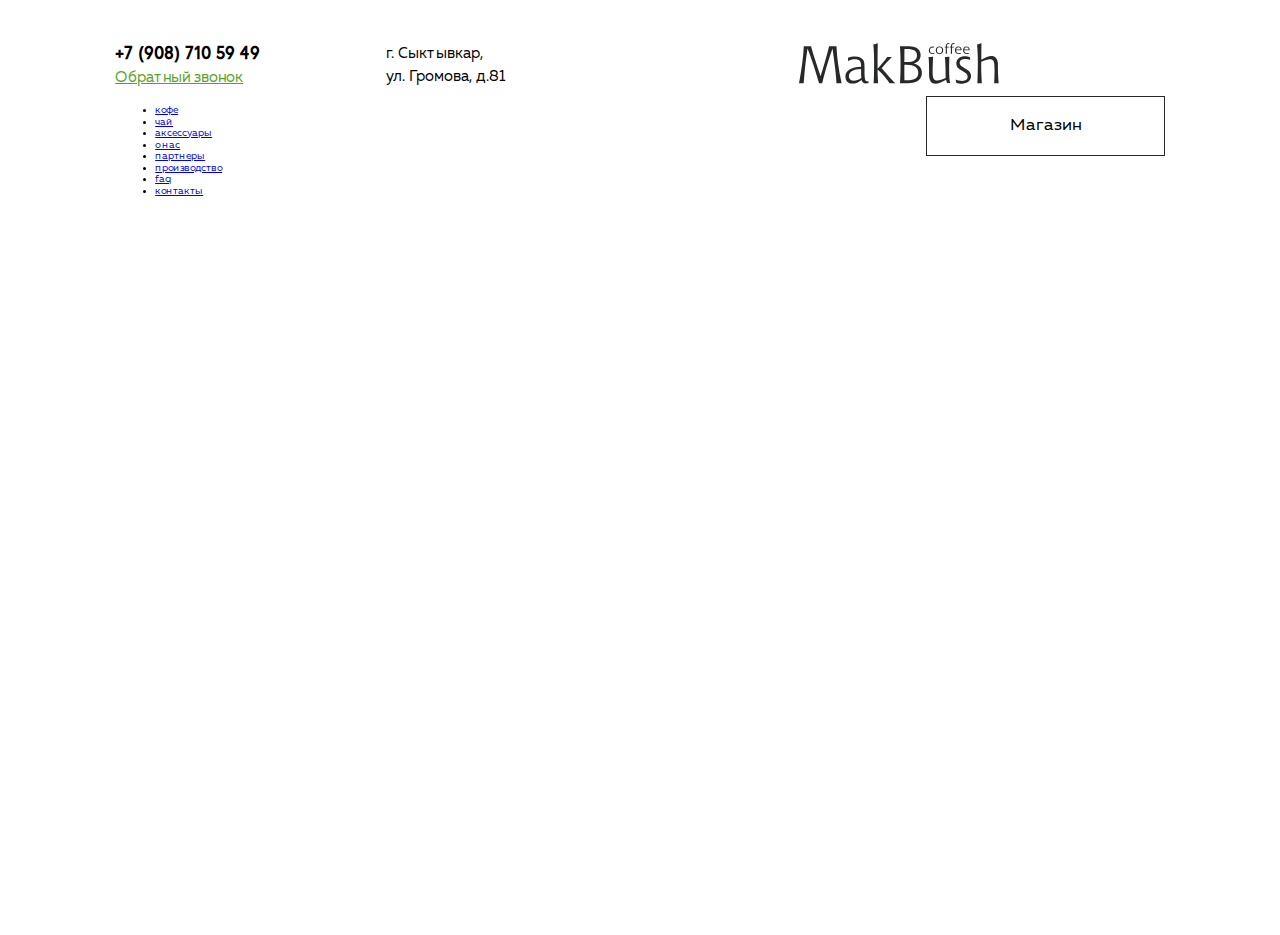
==== Coffee/index.html @ 5a67dd26 "create nav HTML" ====
<!DOCTYPE html>
<html lang="en">
  <head>
    <meta charset="utf-8">
    <meta http-equiv="X-UA-Compatible" content="IE=edge">
    <meta name="viewport" content="width=device-width, initial-scale=1">
    <link rel="stylesheet" type="text/css" href="css/normalize.css">
    <link rel="stylesheet" type="text/css" href="css/styleCoffee.css">
    <title>Coffe</title>
  </head>
  <body>
    <main class="main">
      <div class="container-main">
        <div class="header clearfix">
          <div class="header__return-call">
            <p class="phone"><strong>+7 (908) 710 59 49</strong></p>
            <a href="">Обратный звонок</a>
          </div>
          <div class="header__street">
            <p>г. Сыктывкар, <br>
              ул. Громова, д.81
            </p>
          </div>
          <div class="header__logo">
            <img src="img/header/logo.svg" alt="logo">
          </div>
          <div class="header__button">
            <button class="btn">Магазин</button>
          </div>
        </div>
        <nav class="nav">
          <ul class="nav__links">
            <li><a href="#">кофе</a></li>
            <li><a href="#">чай</a></li>
            <li><a href="#">аксессуары</a></li>
            <li><a href="#">о нас</a></li>
            <li><a href="#">партнеры</a></li>
            <li><a href="#">производство</a></li>
            <li><a href="#">faq</a></li>
            <li><a href="#">контакты</a></li>
          </ul>
        </nav>
      </div>
    </main>
    







    <!-- jQuery (necessary for Bootstrap's JavaScript plugins) -->
    <script src="https://ajax.googleapis.com/ajax/libs/jquery/1.12.4/jquery.min.js"></script>
    <!-- JS main-->
    <script src="js/jsCoffee.js"></script>
  </body>
</html>
---- Coffee/css/styleCoffee.css ----
/*Fonts*/
@font-face {
  font-family: 'Gerbera';
  src: url('../fonts/Gerbera.eot');
  src: url('Gerbera.eot?#iefix') format('embedded-opentype'), url('../fonts/Gerbera.woff2') format('woff2'), url('../fonts/Gerbera.woff') format('woff'), url('../fonts/Gerbera.ttf') format('truetype'), url('../fonts/Gerbera.svg') format('svg');
  font-weight: normal;
  font-style: normal;
}
@font-face {
  font-family: 'Muller';
  src: url('../fonts/MullerRegular.eot');
  src: url('MullerRegular.eot?#iefix') format('embedded-opentype'), url('../fonts/MullerRegular.woff2') format('woff2'), url('../fonts/MullerRegular.woff') format('woff'), url('../fonts/MullerRegular.ttf') format('truetype'), url('../fonts/MullerRegular.svg') format('svg');
  font-weight: normal;
  font-style: normal;
}
/*Colors*/
/*btn*/
.btn {
  font-size: 1.7rem;
  padding: 1.9rem 8.2rem 2rem 8.3rem;
  border: 0.1rem solid #262829;
  background-color: transparent;
}
/*Container-main*/
.container-main {
  height: 100vh;
  margin: 0 9%;
}
/*Clearfix*/
.clearfix::after {
  content: "";
  display: table;
  clear: both;
}
* {
  -webkit-box-sizing: border-box;
          box-sizing: border-box;
}
html {
  font-size: 10px;
  overflow-x: hidden;
}
body {
  font-family: 'Muller', sans-serif;
}
/*Mian*/
.main {
  margin-top: 3.5rem;
}
/*Main__Header*/
.header {
  margin: 0;
  height: 6rem;
  /*border: 1px solid red;*/
}
.header__return-call {
  -webkit-box-align: center;
      -ms-flex-align: center;
          align-items: center;
  float: left;
  display: inline-block;
  padding: 1rem 0;
}
.header__return-call p {
  font-size: 1.7rem;
  font-family: 'Gerbera', sans-serif;
  margin-bottom: 0.4rem;
}
.header__return-call a {
  font-size: 1.5rem;
  color: #59a329;
}
.header__street {
  float: left;
  display: inline-block;
  margin-left: 12.6rem;
  height: 5.8rem;
  -webkit-box-align: center;
      -ms-flex-align: center;
          align-items: center;
}
.header__street p {
  font-size: 1.5rem;
  line-height: 2.3rem;
  padding: 0.7rem 0;
}
.header__logo {
  float: left;
  display: inline-block;
  padding: 0.8rem 0;
  margin-left: 29.3rem;
}
.header__button {
  float: right;
  display: inline-block;
}
/*Main__Nav*/
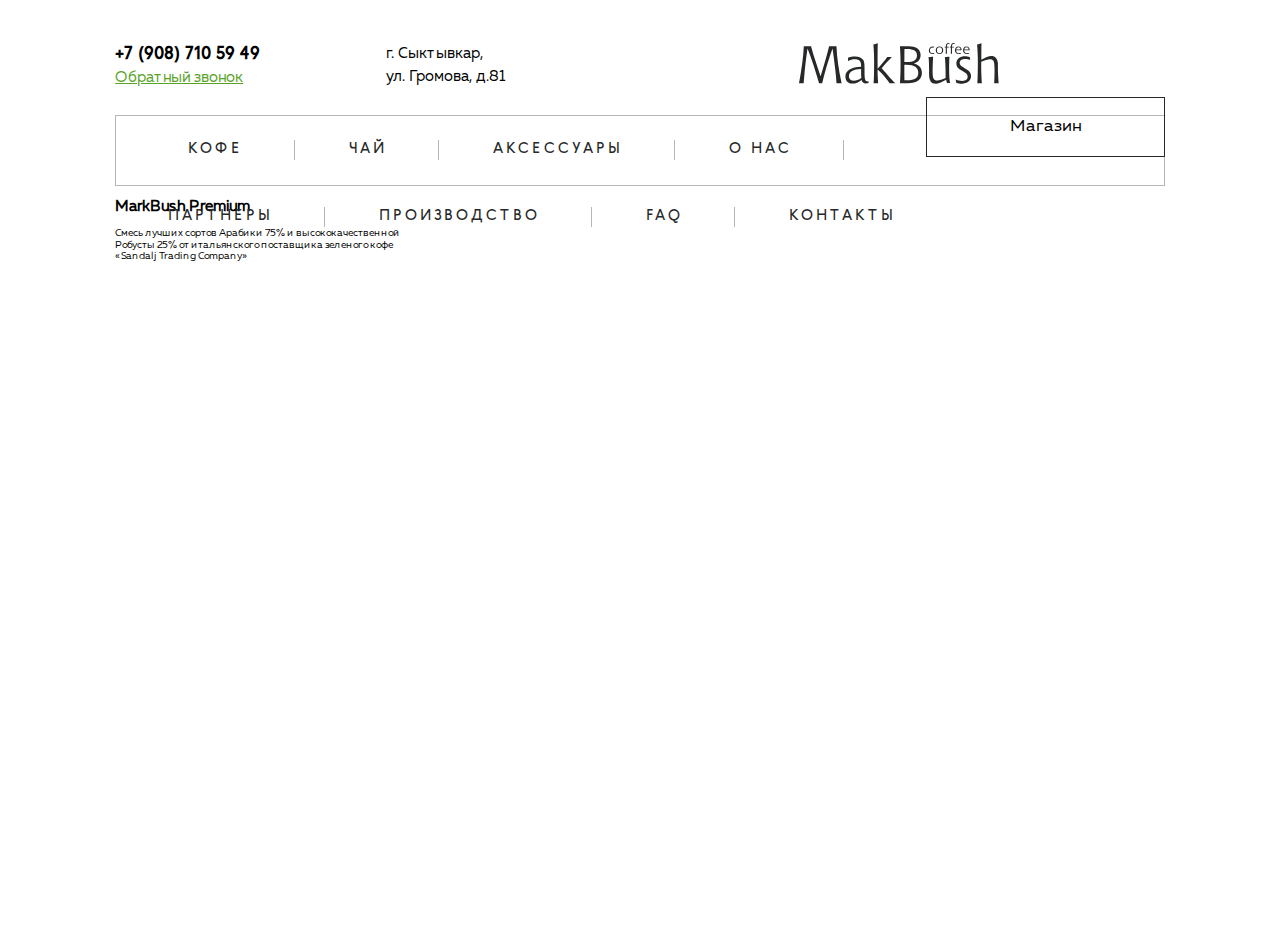
==== commit 30524568: "Create slider section" ====
--- a/Coffee/index.html
+++ b/Coffee/index.html
@@ -40,8 +40,18 @@
             <li><a href="#">контакты</a></li>
           </ul>
         </nav>
+        <!--Main-->
+        <section class="slider">
+          <div class="slider__description">
+            <h2>MarkBush Premium</h2>
+            <p>Смесь лучших сортов Арабики 75% и высококачественной</p> 
+            <p>Робусты 25% от итальянского поставщика зеленого кофе</p> 
+            <p>«Sandalj Trading Company»</p>
+          </div>
+        </section>
       </div>
     </main>
+    <footer></footer>
     
 
 
--- a/Coffee/css/styleCoffee.css
+++ b/Coffee/css/styleCoffee.css
@@ -20,6 +20,7 @@
   padding: 1.9rem 8.2rem 2rem 8.3rem;
   border: 0.1rem solid #262829;
   background-color: transparent;
+  margin-top: 0.1rem;
 }
 /*Container-main*/
 .container-main {
@@ -95,3 +96,55 @@
   display: inline-block;
 }
 /*Main__Nav*/
+.nav {
+  margin-top: 2rem;
+  border: 1px solid #B7B7B7;
+}
+.nav__links {
+  margin: 0;
+  padding: 0;
+  -ms-flex-pack: distribute;
+      justify-content: space-around;
+  -webkit-box-align: center;
+      -ms-flex-align: center;
+          align-items: center;
+  height: 6.9rem;
+}
+.nav__links li {
+  display: inline-block;
+  line-height: 6.5rem;
+  list-style: none;
+  padding-right: 5.2rem;
+  padding-left: 5.2rem;
+  margin: 0;
+  position: relative;
+}
+.nav__links li:first-child {
+  padding-left: 7.15rem;
+}
+.nav__links li::after {
+  content: " ";
+  display: block;
+  background-color: #B7B7B7;
+  width: 0.1rem;
+  height: 2rem;
+  position: absolute;
+  top: 50%;
+  right: 0;
+  -webkit-transform: translateY(-50%);
+          transform: translateY(-50%);
+}
+.nav__links li:last-child {
+  padding-right: 7.15rem;
+}
+.nav__links li:last-child:after {
+  content: none;
+}
+.nav__links a {
+  font-size: 1.5rem;
+  text-decoration: none;
+  color: #262829;
+  font-family: 'Gerbera', sans-serif;
+  text-transform: uppercase;
+  letter-spacing: 0.3rem;
+}
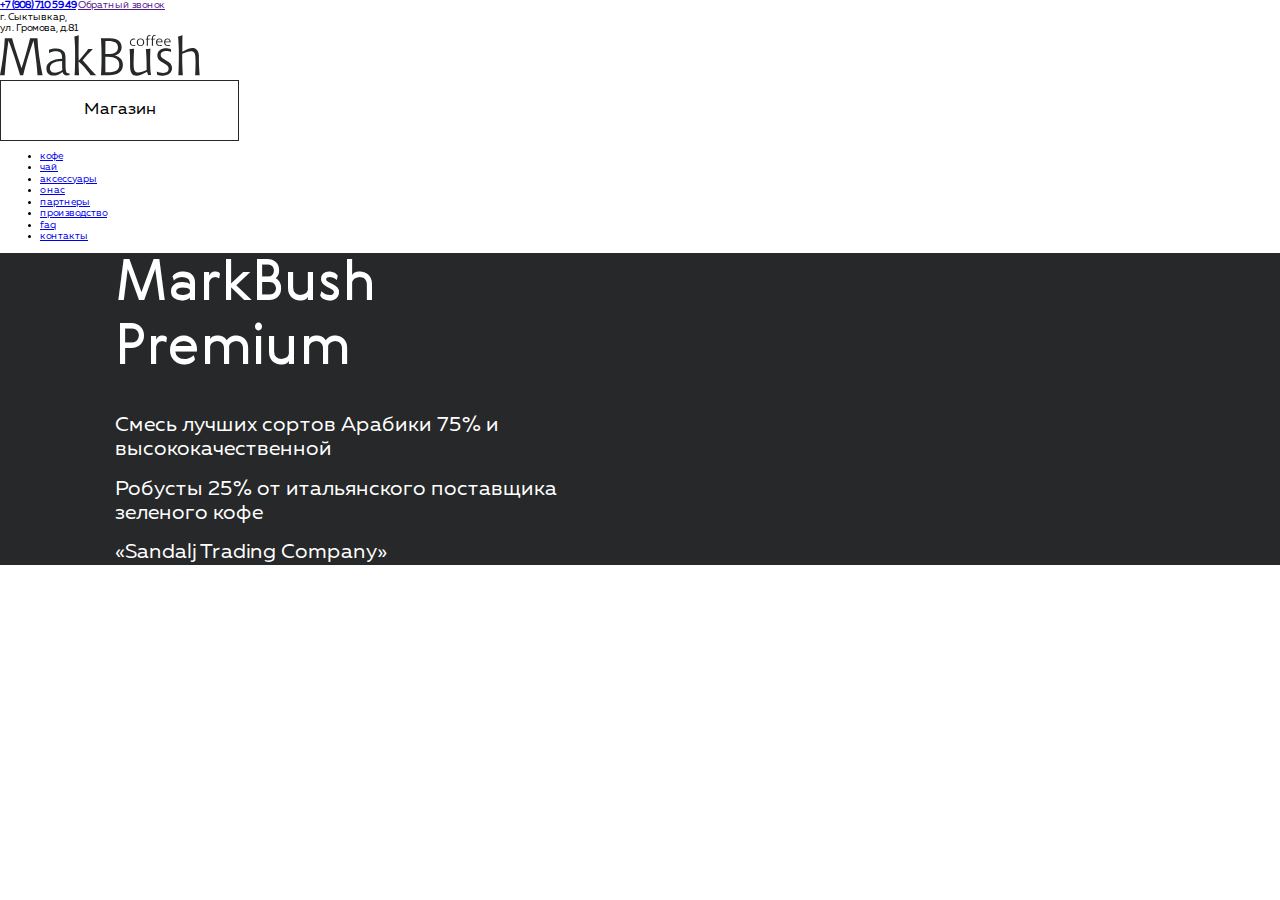
==== commit e2d2de25: "fixed some bugs" ====
--- a/Coffee/index.html
+++ b/Coffee/index.html
@@ -2,34 +2,36 @@
 <html lang="en">
   <head>
     <meta charset="utf-8">
-    <meta http-equiv="X-UA-Compatible" content="IE=edge">
+    <meta http-equiv="X-UA-Compatible" content="IE=edge"><!--Удалити треба-->
     <meta name="viewport" content="width=device-width, initial-scale=1">
-    <link rel="stylesheet" type="text/css" href="css/normalize.css">
+    <link rel="stylesheet" type="text/css" href="css/normalize.css"><!--Удалити треба-->
     <link rel="stylesheet" type="text/css" href="css/styleCoffee.css">
-    <title>Coffe</title>
+    <title>Coffee</title>
+    <!-- JS main-->
+    <script src="js/jsCoffee.js"></script>
   </head>
   <body>
-    <main class="main">
-      <div class="container-main">
-        <div class="header clearfix">
-          <div class="header__return-call">
-            <p class="phone"><strong>+7 (908) 710 59 49</strong></p>
-            <a href="">Обратный звонок</a>
+    <header>
+      <div class="container-header">
+        <div class="sup-navigation clearfix">
+          <div class="call-back">
+            <a class="call-back__number" href="tel:7-908-710-59-49"><strong>+7 (908) 710 59 49</strong></a>
+            <a class="call-back__text" href="">Обратный звонок</a>
           </div>
-          <div class="header__street">
-            <p>г. Сыктывкар, <br>
+          <div class="address">
+            <p class="address__text">г. Сыктывкар, <br>
               ул. Громова, д.81
             </p>
           </div>
-          <div class="header__logo">
+          <div class="logo">
             <img src="img/header/logo.svg" alt="logo">
           </div>
-          <div class="header__button">
+          <div class="button">
             <button class="btn">Магазин</button>
           </div>
         </div>
-        <nav class="nav">
-          <ul class="nav__links">
+        <nav class="sub-navigation">
+          <ul class="sub-navigation__links">
             <li><a href="#">кофе</a></li>
             <li><a href="#">чай</a></li>
             <li><a href="#">аксессуары</a></li>
@@ -40,7 +42,12 @@
             <li><a href="#">контакты</a></li>
           </ul>
         </nav>
-        <!--Main-->
+      </div>
+    </header>
+
+    <!--Main-->
+    <main>
+      <div class="container">
         <section class="slider">
           <div class="slider__description">
             <h2>MarkBush Premium</h2>
@@ -51,7 +58,7 @@
         </section>
       </div>
     </main>
-    <footer></footer>
+
     
 
 
@@ -62,7 +69,5 @@
 
     <!-- jQuery (necessary for Bootstrap's JavaScript plugins) -->
     <script src="https://ajax.googleapis.com/ajax/libs/jquery/1.12.4/jquery.min.js"></script>
-    <!-- JS main-->
-    <script src="js/jsCoffee.js"></script>
   </body>
 </html>--- a/Coffee/css/styleCoffee.css
+++ b/Coffee/css/styleCoffee.css
@@ -26,6 +26,13 @@
 .container-main {
   height: 100vh;
   margin: 0 9%;
+  display: -webkit-box;
+  display: -ms-flexbox;
+  display: flex;
+  -webkit-box-orient: vertical;
+  -webkit-box-direction: normal;
+      -ms-flex-direction: column;
+          flex-direction: column;
 }
 /*Clearfix*/
 .clearfix::after {
@@ -45,13 +52,11 @@
   font-family: 'Muller', sans-serif;
 }
 /*Mian*/
-.main {
-  margin-top: 3.5rem;
-}
 /*Main__Header*/
 .header {
   margin: 0;
-  height: 6rem;
+  height: 9.5rem;
+  padding-top: 3.5rem;
   /*border: 1px solid red;*/
 }
 .header__return-call {
@@ -98,6 +103,7 @@
 /*Main__Nav*/
 .nav {
   margin-top: 2rem;
+  margin-bottom: 3.5rem;
   border: 1px solid #B7B7B7;
 }
 .nav__links {
@@ -148,3 +154,44 @@
   text-transform: uppercase;
   letter-spacing: 0.3rem;
 }
+/*Main__section*/
+.slider {
+  display: block;
+  -webkit-box-flex: 1;
+      -ms-flex-positive: 1;
+          flex-grow: 1;
+  width: 100%;
+  background-color: #262829;
+  overflow: hidden;
+}
+.slider__description {
+  position: relative;
+  top: 49%;
+  left: 9%;
+  display: inline-block;
+  width: 38%;
+}
+.slider__description h2 {
+  color: #ffffff;
+  font-size: 5.6rem;
+  font-weight: 100;
+  margin: 0;
+  padding: 0;
+  font-family: 'Gerbera', sans-serif;
+  margin-bottom: 3.3rem;
+}
+.slider__description p {
+  color: #ffffff;
+  font-size: 2.1rem;
+  margin-bottom: 1.5rem;
+  font-weight: 100;
+}
+.slider__description p:last-child {
+  margin: 0;
+}
+footer {
+  height: 30rem;
+  width: 100%;
+  display: block;
+  background-color: green;
+}
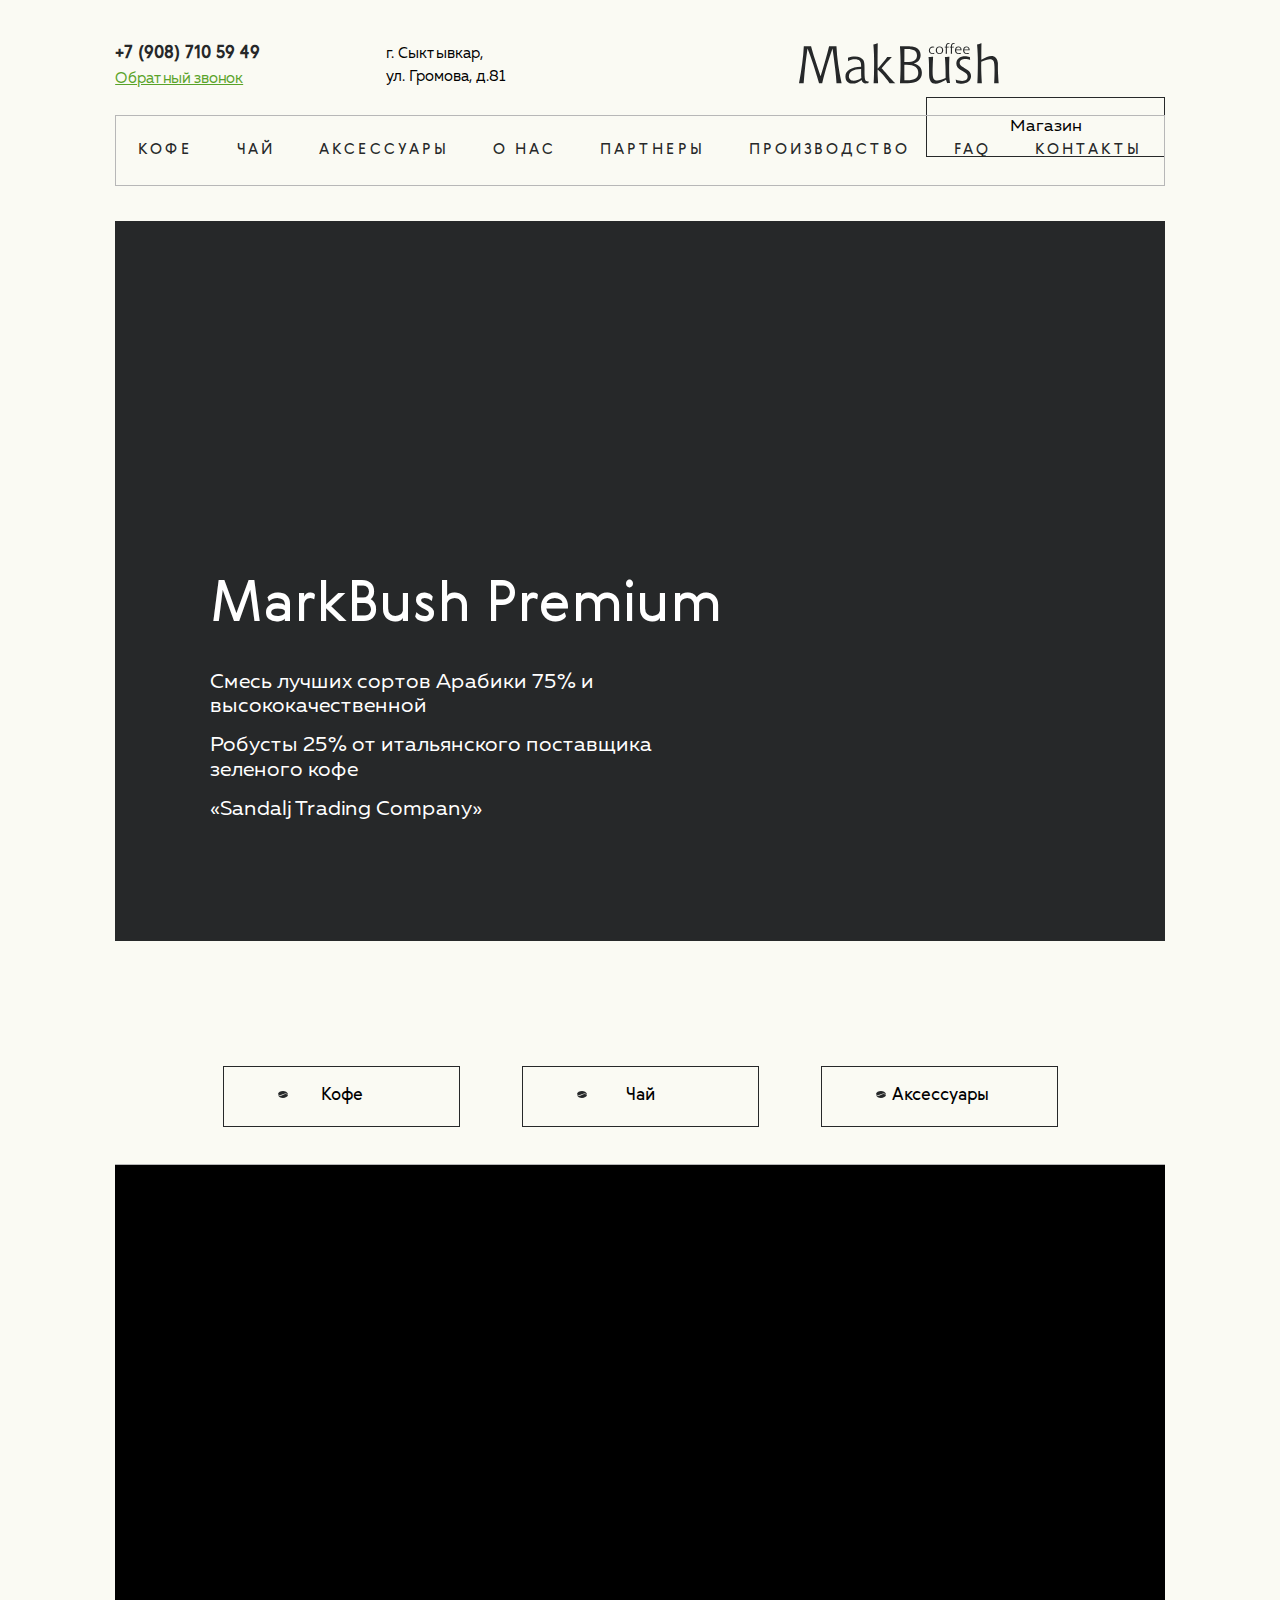
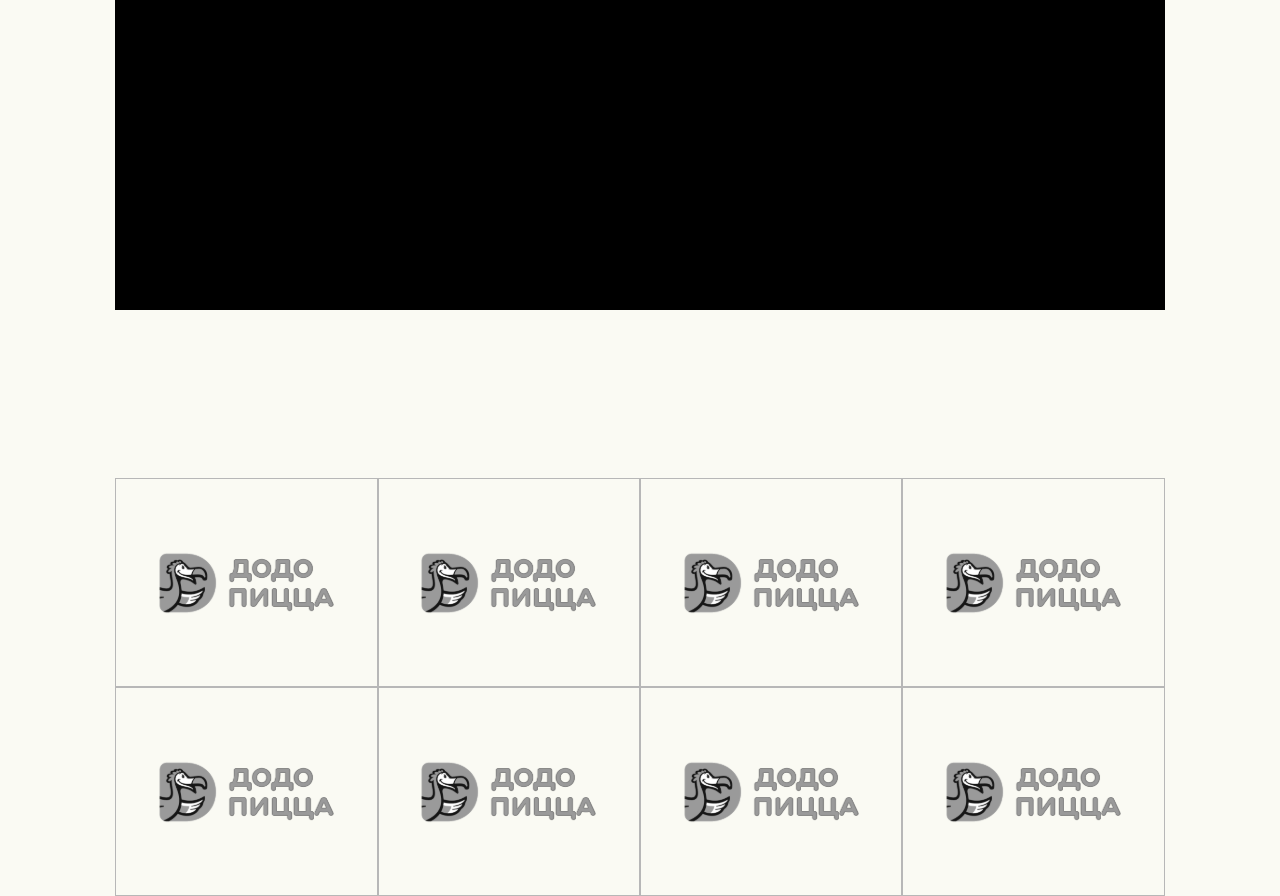
==== commit a5c6494c: "create 2 sections: goods, partners" ====
--- a/Coffee/index.html
+++ b/Coffee/index.html
@@ -48,6 +48,7 @@
     <!--Main-->
     <main>
       <div class="container">
+        <!--Slider-->
         <section class="slider">
           <div class="slider__description">
             <h2>MarkBush Premium</h2>
@@ -55,6 +56,31 @@
             <p>Робусты 25% от итальянского поставщика зеленого кофе</p> 
             <p>«Sandalj Trading Company»</p>
           </div>
+        </section>
+        <!--Goods-->
+        <section class="goods">
+          <div class="menu">
+            <div class="menu__buttons">
+              <button class="btn">Кофе</button>
+              <button class="btn btn-space">Чай</button>
+              <button class="btn">Аксессуары</button>
+            </div>
+          </div>
+          <div class="cards">
+            <img src="" alt="">
+            <img src="" alt="">
+            <img src="" alt="">
+          </div>
+        </section>
+        <section class="partners">
+          <div class="partners__items"><img src="img/main/Partners/MaskGroup.svg" alt="masgroup"></div>
+          <div class="partners__items"><img src="img/main/Partners/MaskGroup.svg" alt=""></div>
+          <div class="partners__items"><img src="img/main/Partners/MaskGroup.svg" alt=""></div>
+          <div class="partners__items"><img src="img/main/Partners/MaskGroup.svg" alt=""></div>
+          <div class="partners__items"><img src="img/main/Partners/MaskGroup.svg" alt=""></div>
+          <div class="partners__items"><img src="img/main/Partners/MaskGroup.svg" alt=""></div>
+          <div class="partners__items"><img src="img/main/Partners/MaskGroup.svg" alt=""></div>
+          <div class="partners__items"><img src="img/main/Partners/MaskGroup.svg" alt=""></div>
         </section>
       </div>
     </main>
--- a/Coffee/css/styleCoffee.css
+++ b/Coffee/css/styleCoffee.css
@@ -22,9 +22,9 @@
   background-color: transparent;
   margin-top: 0.1rem;
 }
-/*Container-main*/
-.container-main {
-  height: 100vh;
+/*Container-header*/
+.container-header {
+  /*height: 100vh;*/
   margin: 0 9%;
   display: -webkit-box;
   display: -ms-flexbox;
@@ -33,6 +33,13 @@
   -webkit-box-direction: normal;
       -ms-flex-direction: column;
           flex-direction: column;
+}
+/*Container*/
+.container {
+  /*height: 100vh;*/
+  margin: 0 9%;
+  /*display: flex;
+	flex-direction: column;*/
 }
 /*Clearfix*/
 .clearfix::after {
@@ -49,34 +56,46 @@
   overflow-x: hidden;
 }
 body {
+  width: 100%;
+  height: 100%;
   font-family: 'Muller', sans-serif;
 }
-/*Mian*/
-/*Main__Header*/
-.header {
+/*Header*/
+header {
+  background-color: #fafaf3;
+}
+/*sup-navigation*/
+.sup-navigation {
   margin: 0;
   height: 9.5rem;
   padding-top: 3.5rem;
   /*border: 1px solid red;*/
 }
-.header__return-call {
+.sup-navigation .call-back {
   -webkit-box-align: center;
       -ms-flex-align: center;
           align-items: center;
   float: left;
   display: inline-block;
-  padding: 1rem 0;
-}
-.header__return-call p {
+  padding: 0.9rem 0;
+}
+.sup-navigation .call-back a:not(.call-back__text) {
+  text-decoration: none;
+}
+.sup-navigation .call-back__number {
+  display: block;
   font-size: 1.7rem;
   font-family: 'Gerbera', sans-serif;
-  margin-bottom: 0.4rem;
-}
-.header__return-call a {
+  margin-bottom: 0.6rem;
+}
+.sup-navigation .call-back__number strong {
+  color: #262829;
+}
+.sup-navigation .call-back__text {
   font-size: 1.5rem;
   color: #59a329;
 }
-.header__street {
+.sup-navigation .address {
   float: left;
   display: inline-block;
   margin-left: 12.6rem;
@@ -85,28 +104,31 @@
       -ms-flex-align: center;
           align-items: center;
 }
-.header__street p {
+.sup-navigation .address__text {
   font-size: 1.5rem;
   line-height: 2.3rem;
   padding: 0.7rem 0;
 }
-.header__logo {
+.sup-navigation .logo {
   float: left;
   display: inline-block;
   padding: 0.8rem 0;
   margin-left: 29.3rem;
 }
-.header__button {
+.sup-navigation .button {
   float: right;
   display: inline-block;
 }
-/*Main__Nav*/
-.nav {
+/*sub-navigation*/
+.sub-navigation {
   margin-top: 2rem;
   margin-bottom: 3.5rem;
   border: 1px solid #B7B7B7;
 }
-.nav__links {
+.sub-navigation__links {
+  display: -webkit-box;
+  display: -ms-flexbox;
+  display: flex;
   margin: 0;
   padding: 0;
   -ms-flex-pack: distribute;
@@ -115,38 +137,39 @@
       -ms-flex-align: center;
           align-items: center;
   height: 6.9rem;
-}
-.nav__links li {
+  /*li::after {
+			content: " ";
+			display: block;
+			background-color: red;
+			width: 0.1rem;
+			height: 2rem;
+			position: absolute;
+			top: 50%;
+			right: -50%;
+			transform: translateY(-50%);
+		}*/
+}
+.sub-navigation__links li {
   display: inline-block;
   line-height: 6.5rem;
   list-style: none;
-  padding-right: 5.2rem;
-  padding-left: 5.2rem;
+  /*width: 100%;*/
+  text-align: center;
+  /*padding-right: 5.2rem;
+			padding-left: 5.2rem;*/
   margin: 0;
   position: relative;
 }
-.nav__links li:first-child {
-  padding-left: 7.15rem;
-}
-.nav__links li::after {
-  content: " ";
-  display: block;
-  background-color: #B7B7B7;
-  width: 0.1rem;
-  height: 2rem;
-  position: absolute;
-  top: 50%;
-  right: 0;
-  -webkit-transform: translateY(-50%);
-          transform: translateY(-50%);
-}
-.nav__links li:last-child {
-  padding-right: 7.15rem;
-}
-.nav__links li:last-child:after {
+.sub-navigation__links li:first-child {
+  /*padding-left: 7.15rem;*/
+}
+.sub-navigation__links li:last-child {
+  /*padding-right: 7.15rem;*/
+}
+.sub-navigation__links li:last-child:after {
   content: none;
 }
-.nav__links a {
+.sub-navigation__links a {
   font-size: 1.5rem;
   text-decoration: none;
   color: #262829;
@@ -154,22 +177,26 @@
   text-transform: uppercase;
   letter-spacing: 0.3rem;
 }
-/*Main__section*/
+/*Main*/
+main {
+  background-color: #fafaf3;
+}
+/*Slider*/
 .slider {
   display: block;
-  -webkit-box-flex: 1;
-      -ms-flex-positive: 1;
-          flex-grow: 1;
+  height: calc(80vh);
+  /*flex-grow: 1;*/
   width: 100%;
   background-color: #262829;
   overflow: hidden;
+  margin-bottom: 12.4rem;
 }
 .slider__description {
   position: relative;
   top: 49%;
   left: 9%;
   display: inline-block;
-  width: 38%;
+  width: 50%;
 }
 .slider__description h2 {
   color: #ffffff;
@@ -189,9 +216,84 @@
 .slider__description p:last-child {
   margin: 0;
 }
-footer {
-  height: 30rem;
-  width: 100%;
+/*Goods*/
+.goods {
+  margin-bottom: 16.8rem;
+}
+/*Menu*/
+.menu {
+  width: 100%;
+  height: 10rem;
+  /*background-color: red;*/
+  display: -webkit-box;
+  display: -ms-flexbox;
+  display: flex;
+  -webkit-box-pack: center;
+      -ms-flex-pack: center;
+          justify-content: center;
+  border-bottom: 0.1rem solid #B7B7B7;
+}
+.menu__buttons > button {
+  width: 23.7rem;
+  font-family: 'Gerbera', sans-serif;
+  font-size: 1.7rem;
+  padding: 1.9rem 5.2rem 2rem 5.3rem;
+  position: relative;
+}
+.menu__buttons {
+  margin-bottom: 3rem;
+}
+.menu__buttons .btn-space {
+  margin: 0 6rem;
+}
+.menu__buttons button:before {
+  content: "";
   display: block;
-  background-color: green;
-}
+  position: absolute;
+  top: 50%;
+  left: 23%;
+  -webkit-transform: translateY(-50%);
+          transform: translateY(-50%);
+  width: 2rem;
+  height: 1rem;
+  background: url("../img/main/Goods/Vector.svg") no-repeat;
+  /*background-color: red;*/
+}
+.menu__buttons .btn:hover {
+  border: none;
+  background-color: #FFFFFF;
+}
+/*Cards*/
+.cards {
+  width: 100%;
+  height: 74.5rem;
+  background-color: black;
+}
+/*Partners*/
+.partners {
+  display: -webkit-box;
+  display: -ms-flexbox;
+  display: flex;
+  -ms-flex-wrap: wrap;
+      flex-wrap: wrap;
+  width: 100%;
+}
+.partners__items {
+  display: -webkit-box;
+  display: -ms-flexbox;
+  display: flex;
+  width: 25%;
+  height: 20.9rem;
+  border: 0.1rem solid #B7B7B7;
+  -webkit-box-pack: center;
+      -ms-flex-pack: center;
+          justify-content: center;
+  -webkit-box-align: center;
+      -ms-flex-align: center;
+          align-items: center;
+  cursor: pointer;
+}
+.partners__items:hover {
+  background-color: #fff;
+  border: none;
+}
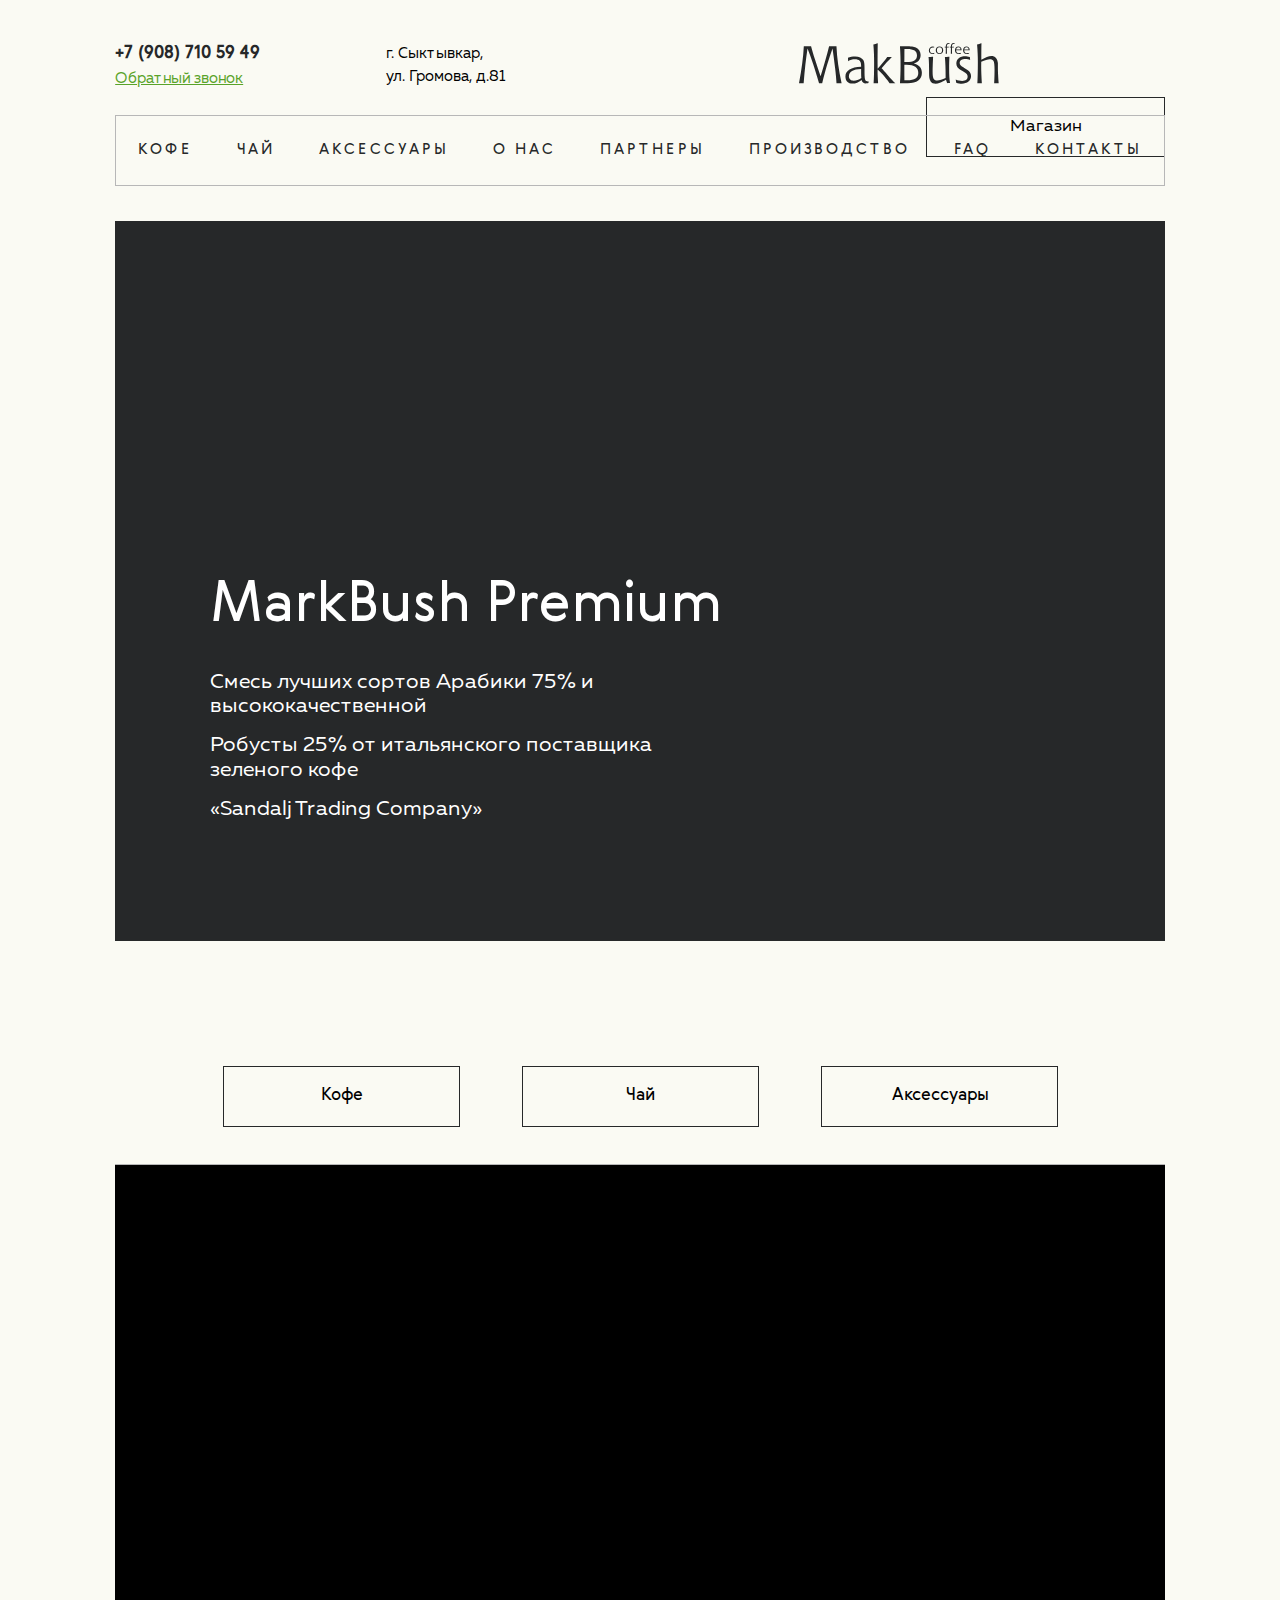
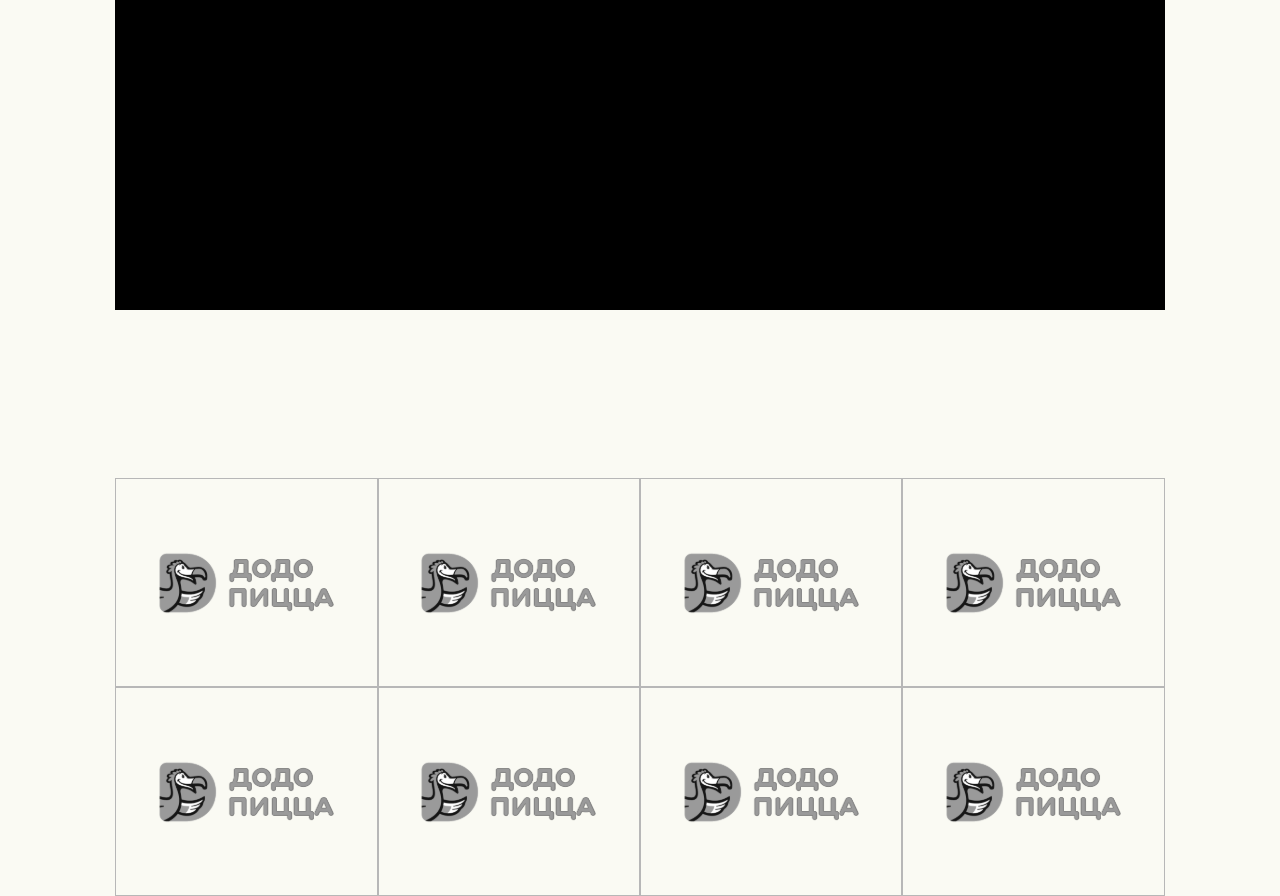
==== commit b3dc3de8: "fixed some bug with buttons" ====
--- a/Coffee/index.html
+++ b/Coffee/index.html
@@ -48,9 +48,9 @@
     <!--Main-->
     <main>
       <div class="container">
-        <!--Slider-->
-        <section class="slider">
-          <div class="slider__description">
+        <!--Features-->
+        <section class="features">
+          <div class="features__description">
             <h2>MarkBush Premium</h2>
             <p>Смесь лучших сортов Арабики 75% и высококачественной</p> 
             <p>Робусты 25% от итальянского поставщика зеленого кофе</p> 
--- a/Coffee/css/styleCoffee.css
+++ b/Coffee/css/styleCoffee.css
@@ -182,7 +182,7 @@
   background-color: #fafaf3;
 }
 /*Slider*/
-.slider {
+.features {
   display: block;
   height: calc(80vh);
   /*flex-grow: 1;*/
@@ -191,14 +191,14 @@
   overflow: hidden;
   margin-bottom: 12.4rem;
 }
-.slider__description {
+.features__description {
   position: relative;
   top: 49%;
   left: 9%;
   display: inline-block;
   width: 50%;
 }
-.slider__description h2 {
+.features__description h2 {
   color: #ffffff;
   font-size: 5.6rem;
   font-weight: 100;
@@ -207,20 +207,20 @@
   font-family: 'Gerbera', sans-serif;
   margin-bottom: 3.3rem;
 }
-.slider__description p {
+.features__description p {
   color: #ffffff;
   font-size: 2.1rem;
   margin-bottom: 1.5rem;
   font-weight: 100;
 }
-.slider__description p:last-child {
+.features__description p:last-child {
   margin: 0;
 }
 /*Goods*/
 .goods {
   margin-bottom: 16.8rem;
 }
-/*Menu*/
+/*Goods__Menu*/
 .menu {
   width: 100%;
   height: 10rem;
@@ -242,28 +242,59 @@
 }
 .menu__buttons {
   margin-bottom: 3rem;
+  /*Coffe btn*/
+  /*Tea btn*/
+  /*Accessories*/
 }
 .menu__buttons .btn-space {
   margin: 0 6rem;
 }
-.menu__buttons button:before {
+.menu__buttons button:nth-child(1):before {
   content: "";
-  display: block;
   position: absolute;
   top: 50%;
-  left: 23%;
+  left: 35%;
   -webkit-transform: translateY(-50%);
           transform: translateY(-50%);
   width: 2rem;
   height: 1rem;
   background: url("../img/main/Goods/Vector.svg") no-repeat;
-  /*background-color: red;*/
-}
-.menu__buttons .btn:hover {
+  z-index: -1;
+}
+.menu__buttons button:nth-child(2):before {
+  content: "";
+  position: absolute;
+  top: 50%;
+  left: 37%;
+  -webkit-transform: translateY(-50%);
+          transform: translateY(-50%);
+  width: 2rem;
+  height: 1rem;
+  background: url("../img/main/Goods/Vector.svg") no-repeat;
+  z-index: -1;
+}
+.menu__buttons button:nth-child(3):before {
+  content: "";
+  position: absolute;
+  top: 50%;
+  left: 22%;
+  -webkit-transform: translateY(-50%);
+          transform: translateY(-50%);
+  width: 2rem;
+  height: 1rem;
+  background: url("../img/main/Goods/Vector.svg") no-repeat;
+  z-index: -1;
+}
+.menu__buttons button:hover {
   border: none;
   background-color: #FFFFFF;
-}
-/*Cards*/
+  -webkit-box-shadow: 0rem 0.6rem 0.8rem 0rem rgba(0, 0, 0, 0.25);
+          box-shadow: 0rem 0.6rem 0.8rem 0rem rgba(0, 0, 0, 0.25);
+}
+.menu__buttons button:hover:before {
+  z-index: 1;
+}
+/*Goods__Cards*/
 .cards {
   width: 100%;
   height: 74.5rem;
@@ -296,4 +327,6 @@
 .partners__items:hover {
   background-color: #fff;
   border: none;
-}
+  -webkit-box-shadow: 0rem 0rem 0.9rem 0.8rem rgba(0, 0, 0, 0.11);
+          box-shadow: 0rem 0rem 0.9rem 0.8rem rgba(0, 0, 0, 0.11);
+}
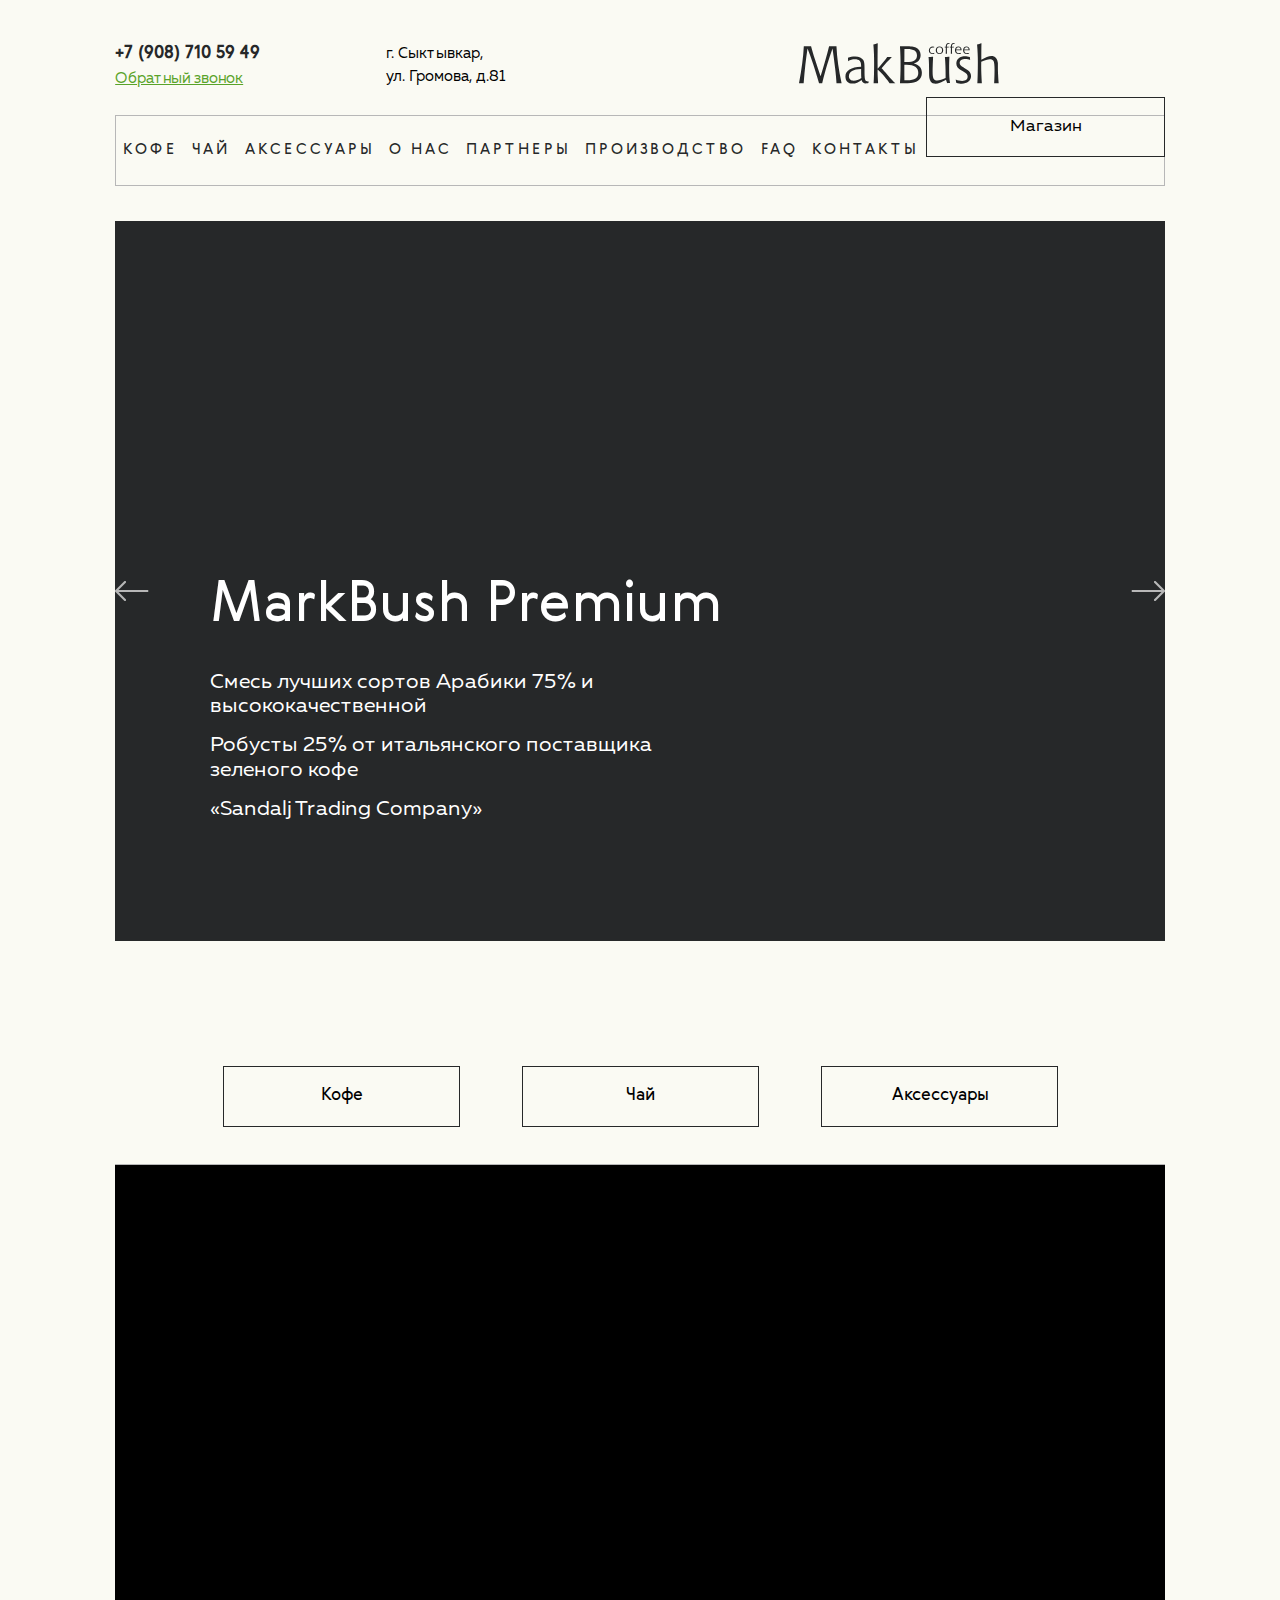
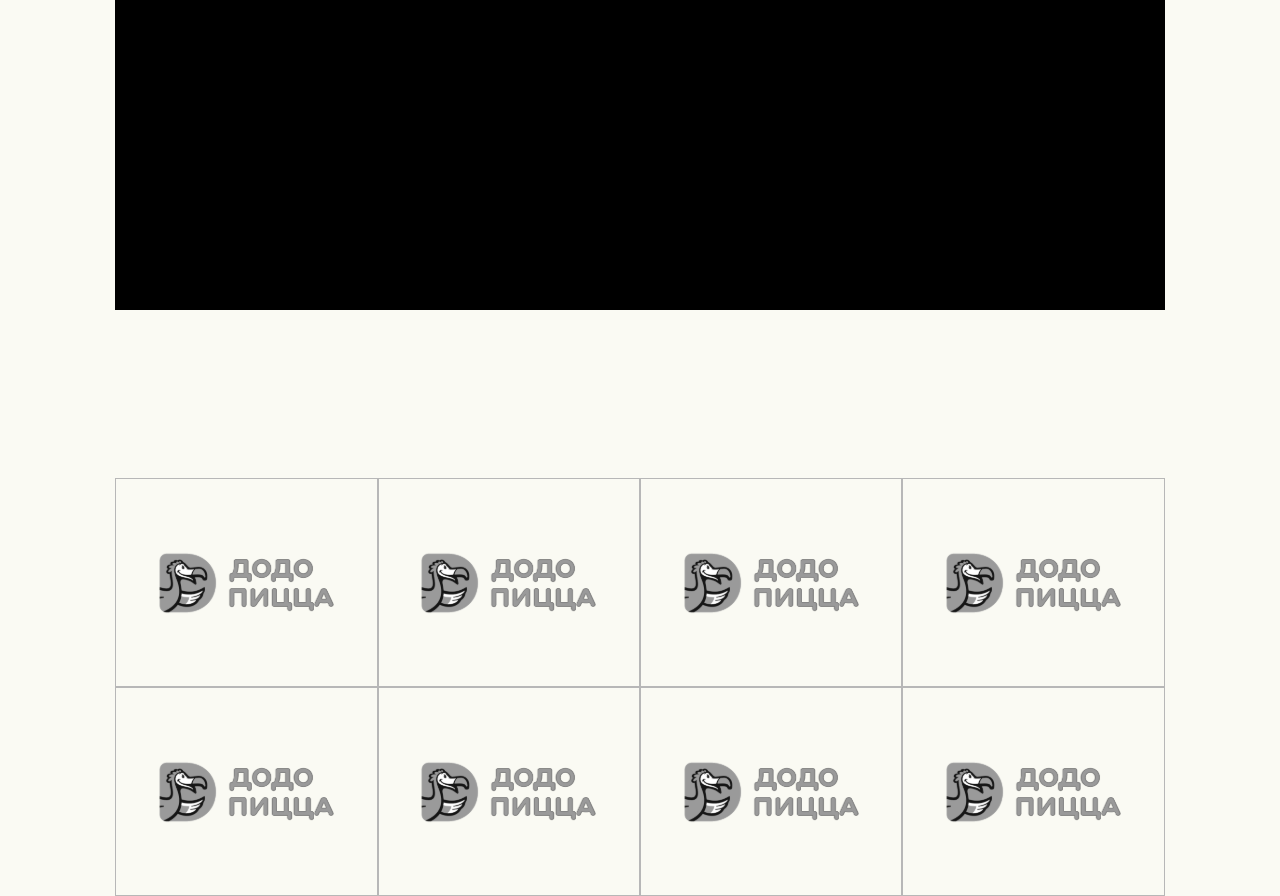
==== commit a1fdad5d: "Worked with slider" ====
--- a/Coffee/index.html
+++ b/Coffee/index.html
@@ -8,7 +8,7 @@
     <link rel="stylesheet" type="text/css" href="css/styleCoffee.css">
     <title>Coffee</title>
     <!-- JS main-->
-    <script src="js/jsCoffee.js"></script>
+    
   </head>
   <body>
     <header>
@@ -50,12 +50,58 @@
       <div class="container">
         <!--Features-->
         <section class="features">
-          <div class="features__description">
+          <div class="wrap">
+            <div class="js-features-slider features-slider">
+              <div id="lastClone" class="features-slider__item">
+                <div class="content">
+                  <div class="content-text">
+                    <h2>MarkBush Premium</h2>
+                    <p>Смесь лучших сортов Арабики 75% и высококачественной</p> 
+                    <p>Робусты 25% от итальянского поставщика зеленого кофе</p> 
+                    <p>«Sandalj Trading Company»</p>
+                  </div>
+                </div>
+              </div>
+              <div class="features-slider__item">
+                <div class="content">
+                  <div class="content-text">
+                    <h2>MarkBush Premium</h2>
+                    <p>Смесь лучших сортов Арабики 75% и высококачественной</p> 
+                    <p>Робусты 25% от итальянского поставщика зеленого кофе</p> 
+                    <p>«Sandalj Trading Company»</p>
+                  </div>
+                </div>
+              </div>
+              <div class="features-slider__item">
+                <div class="content">
+                  <div class="content-text">
+                    <h2>MarkBush Premium</h2>
+                    <p>Смесь лучших сортов Арабики 75% и высококачественной</p> 
+                    <p>Робусты 25% от итальянского поставщика зеленого кофе</p> 
+                    <p>«Sandalj Trading Company»</p>
+                  </div>
+                </div>
+              </div>
+              <div id="firstClone" class="features-slider__item">
+                <div class="content">
+                  <div class="content-text">
+                    <h2>MarkBush Premium</h2>
+                    <p>Смесь лучших сортов Арабики 75% и высококачественной</p> 
+                    <p>Робусты 25% от итальянского поставщика зеленого кофе</p> 
+                    <p>«Sandalj Trading Company»</p>
+                  </div>
+                </div>
+              </div>   
+            </div>
+            <div id="left-arrow" class="arrow arrow-left"></div>
+            <div id="right-arrow" class="arrow arrow-right"></div>
+          </div>
+          <!--<div class="features__description">
             <h2>MarkBush Premium</h2>
             <p>Смесь лучших сортов Арабики 75% и высококачественной</p> 
             <p>Робусты 25% от итальянского поставщика зеленого кофе</p> 
             <p>«Sandalj Trading Company»</p>
-          </div>
+          </div>-->
         </section>
         <!--Goods-->
         <section class="goods">
@@ -95,5 +141,6 @@
 
     <!-- jQuery (necessary for Bootstrap's JavaScript plugins) -->
     <script src="https://ajax.googleapis.com/ajax/libs/jquery/1.12.4/jquery.min.js"></script>
+    <script src="js/jsCoffee.js"></script>
   </body>
 </html>--- a/Coffee/css/styleCoffee.css
+++ b/Coffee/css/styleCoffee.css
@@ -22,17 +22,15 @@
   background-color: transparent;
   margin-top: 0.1rem;
 }
+/*Container-slider*/
+/*.container-slider {
+	margin: 0 4%;
+	
+}*/
 /*Container-header*/
 .container-header {
   /*height: 100vh;*/
   margin: 0 9%;
-  display: -webkit-box;
-  display: -ms-flexbox;
-  display: flex;
-  -webkit-box-orient: vertical;
-  -webkit-box-direction: normal;
-      -ms-flex-direction: column;
-          flex-direction: column;
 }
 /*Container*/
 .container {
@@ -59,10 +57,11 @@
   width: 100%;
   height: 100%;
   font-family: 'Muller', sans-serif;
+  background-color: #fafaf3;
 }
 /*Header*/
 header {
-  background-color: #fafaf3;
+  margin-bottom: 3.5rem;
 }
 /*sup-navigation*/
 .sup-navigation {
@@ -122,7 +121,6 @@
 /*sub-navigation*/
 .sub-navigation {
   margin-top: 2rem;
-  margin-bottom: 3.5rem;
   border: 1px solid #B7B7B7;
 }
 .sub-navigation__links {
@@ -140,23 +138,21 @@
   /*li::after {
 			content: " ";
 			display: block;
+			position: absolute;
+			top: 50%;
+			right: 0%;
 			background-color: red;
 			width: 0.1rem;
 			height: 2rem;
-			position: absolute;
-			top: 50%;
-			right: -50%;
 			transform: translateY(-50%);
 		}*/
 }
 .sub-navigation__links li {
   display: inline-block;
   line-height: 6.5rem;
+  /*width: 100%;*/
   list-style: none;
-  /*width: 100%;*/
   text-align: center;
-  /*padding-right: 5.2rem;
-			padding-left: 5.2rem;*/
   margin: 0;
   position: relative;
 }
@@ -181,39 +177,110 @@
 main {
   background-color: #fafaf3;
 }
-/*Slider*/
-.features {
-  display: block;
+/*Feature*/
+.features,
+.wrap {
   height: calc(80vh);
-  /*flex-grow: 1;*/
+  position: relative;
   width: 100%;
   background-color: #262829;
   overflow: hidden;
   margin-bottom: 12.4rem;
-}
-.features__description {
+  -webkit-transition: .5s transform;
+  transition: .5s transform;
+  /*Arrows*/
+}
+.features .arrow,
+.wrap .arrow {
+  cursor: pointer;
+  height: 2rem;
+  width: 3.4rem;
+  background-color: red;
+}
+.features .arrow-left,
+.wrap .arrow-left {
+  position: absolute;
+  top: 50%;
+  left: 0;
+  background: url(../img/main/Goods/LeftArrow.png) center no-repeat;
+}
+.features .arrow-left:hover,
+.wrap .arrow-left:hover {
+  background: url(../img/main/Goods/LeftArrow-Selected.png) center no-repeat;
+}
+.features .arrow-right,
+.wrap .arrow-right {
+  position: absolute;
+  top: 50%;
+  right: 0;
+  background: url(../img/main/Goods/RightArrow.png) center no-repeat;
+}
+.features .arrow-right:hover,
+.wrap .arrow-right:hover {
+  background: url(../img/main/Goods/RightArrow-Selected.png) center no-repeat;
+}
+.features-slider {
+  display: -webkit-box;
+  display: -ms-flexbox;
+  display: flex;
+}
+.features-slider__item:nth-child(1) {
+  background-color: #262829;
+  width: 100%;
+  -webkit-box-flex: 0;
+      -ms-flex: 0 0 auto;
+          flex: 0 0 auto;
+}
+.features-slider__item:nth-child(2) {
+  background-color: red;
+  width: 100%;
+  -webkit-box-flex: 0;
+      -ms-flex: 0 0 auto;
+          flex: 0 0 auto;
+}
+.features-slider__item:nth-child(3) {
+  background-color: green;
+  width: 100%;
+  -webkit-box-flex: 0;
+      -ms-flex: 0 0 auto;
+          flex: 0 0 auto;
+}
+.features-slider__item:nth-child(4) {
+  background-color: purple;
+  width: 100%;
+  -webkit-box-flex: 0;
+      -ms-flex: 0 0 auto;
+          flex: 0 0 auto;
+}
+.content {
+  height: calc(80vh);
+  width: 100%;
+  overflow-x: hidden;
+  position: relative;
+}
+.content .content-text {
   position: relative;
   top: 49%;
   left: 9%;
   display: inline-block;
   width: 50%;
 }
-.features__description h2 {
+.content .content-text h2 {
+  padding: 0;
+  margin: 0;
   color: #ffffff;
   font-size: 5.6rem;
   font-weight: 100;
-  margin: 0;
-  padding: 0;
   font-family: 'Gerbera', sans-serif;
   margin-bottom: 3.3rem;
 }
-.features__description p {
+.content .content-text p {
   color: #ffffff;
   font-size: 2.1rem;
   margin-bottom: 1.5rem;
   font-weight: 100;
 }
-.features__description p:last-child {
+.content .content-text p:last-child {
   margin: 0;
 }
 /*Goods*/
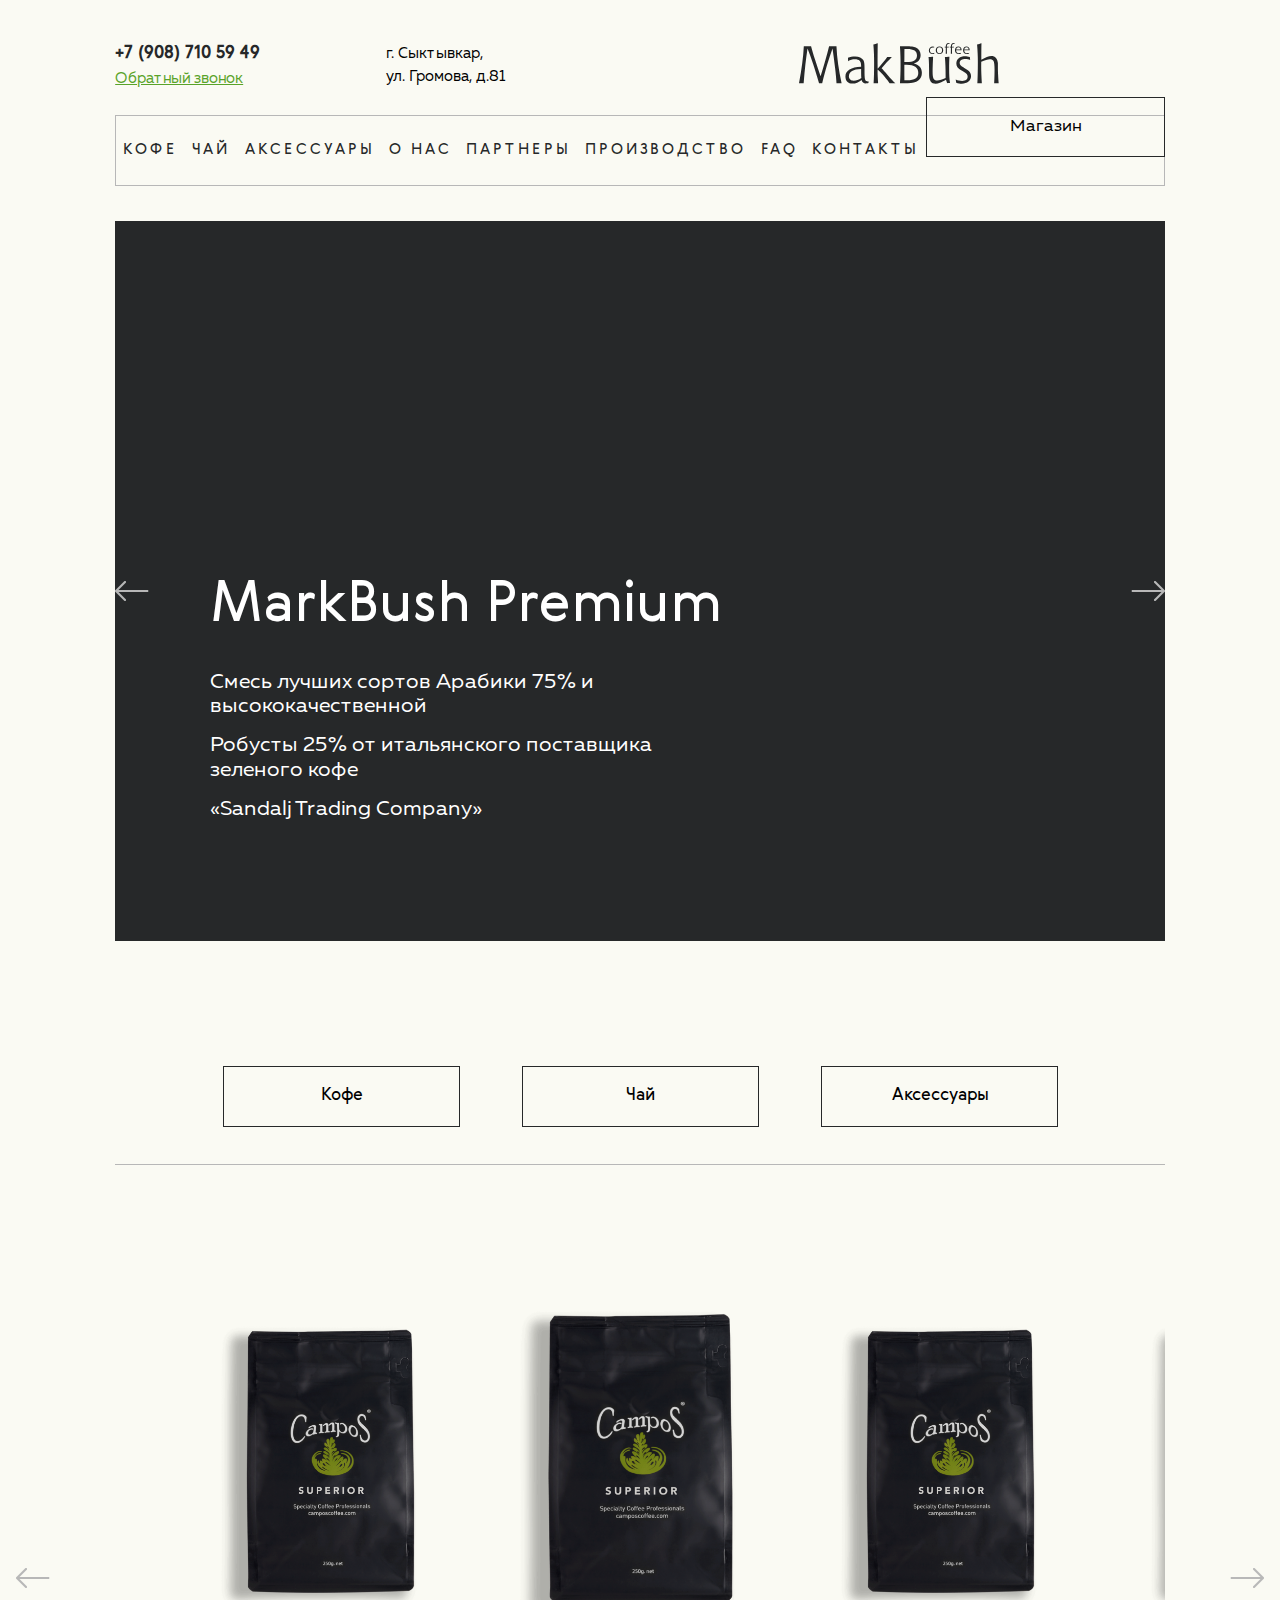
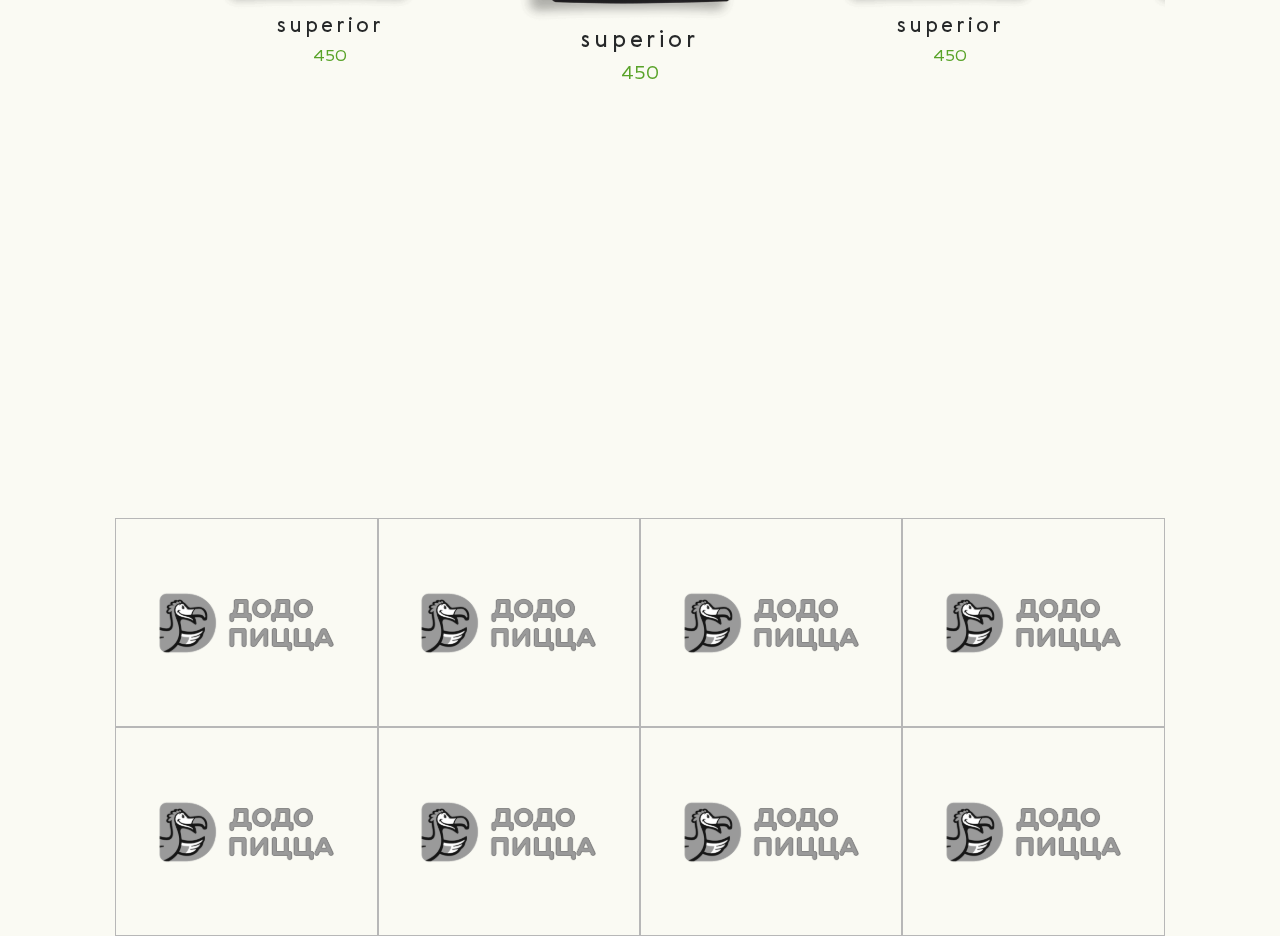
==== commit a3ae986f: "create goods slider, carousel" ====
--- a/Coffee/index.html
+++ b/Coffee/index.html
@@ -5,9 +5,12 @@
     <meta http-equiv="X-UA-Compatible" content="IE=edge"><!--Удалити треба-->
     <meta name="viewport" content="width=device-width, initial-scale=1">
     <link rel="stylesheet" type="text/css" href="css/normalize.css"><!--Удалити треба-->
+    <!--Подключаем стили slick slider-->
+    <link rel="stylesheet" type="text/css" href="slick/slick.css">
+    <link rel="stylesheet" type="text/css" href="slick/slick-theme.css">
     <link rel="stylesheet" type="text/css" href="css/styleCoffee.css">
     <title>Coffee</title>
-    <!-- JS main-->
+   
     
   </head>
   <body>
@@ -107,15 +110,157 @@
         <section class="goods">
           <div class="menu">
             <div class="menu__buttons">
-              <button class="btn">Кофе</button>
-              <button class="btn btn-space">Чай</button>
-              <button class="btn">Аксессуары</button>
+              <button class="source source-1 btn btn-coffee">Кофе</button>
+              <button class="source source-2 btn btn-tea">Чай</button>
+              <button class="source source-3 btn btn-accessories">Аксессуары</button>
             </div>
           </div>
           <div class="cards">
-            <img src="" alt="">
-            <img src="" alt="">
-            <img src="" alt="">
+            <div class="target target-1 cards__coffee">
+                <div class="cards-slider">
+                  <div class="cards-slider__item">
+                    <div class="items">
+                      <div class="items-img">
+                        <img src="img/main/Goods/Goods.png" alt="">
+                      </div>
+                      <div class="items-text">
+                        <p>superior</p>
+                        <span>450</span>
+                      </div>
+                    </div>
+                  </div>
+                  <div class="cards-slider__item">
+                    <div class="items">
+                      <div class="items-img">
+                        <img src="img/main/Goods/Goods.png" alt="">
+                      </div>
+                      <div class="items-text">
+                        <p>superior</p>
+                        <span>450</span>
+                      </div>
+                    </div>
+                  </div>
+                  <div class="cards-slider__item">
+                    <div class="items">
+                      <div class="items-img">
+                        <img src="img/main/Goods/Goods.png" alt="">
+                      </div>
+                      <div class="items-text">
+                        <p>superior</p>
+                        <span>450</span>
+                      </div>
+                    </div>
+                  </div>
+                  <div class="cards-slider__item">
+                    <div class="items">
+                      <div class="items-img">
+                        <img src="img/main/Goods/Goods.png" alt="">
+                      </div>
+                      <div class="items-text">
+                        <p>superior</p>
+                        <span>450</span>
+                      </div>
+                    </div>
+                  </div>
+                </div>
+            </div>
+            <div class="target target-2 cards__tea">
+                <div class="cards-slider">
+                  <div class="cards-slider__item">
+                    <div class="items">
+                      <div class="items-img">
+                        <img src="img/main/Goods/Goods.png" alt="">
+                      </div>
+                      <div class="items-text">
+                        <p>superior</p>
+                        <span>450</span>
+                      </div>
+                    </div>
+                  </div>
+                  <div class="cards-slider__item">
+                    <div class="items">
+                      <div class="items-img">
+                        <img src="img/main/Goods/Goods.png" alt="">
+                      </div>
+                      <div class="items-text">
+                        <p>superior</p>
+                        <span>450</span>
+                      </div>
+                    </div>
+                  </div>
+                  <div class="cards-slider__item">
+                    <div class="items">
+                      <div class="items-img">
+                        <img src="img/main/Goods/Goods.png" alt="">
+                      </div>
+                      <div class="items-text">
+                        <p>superior</p>
+                        <span>450</span>
+                      </div>
+                    </div>
+                  </div>
+                  <div class="cards-slider__item">
+                    <div class="items">
+                      <div class="items-img">
+                        <img src="img/main/Goods/Goods.png" alt="">
+                      </div>
+                      <div class="items-text">
+                        <p>superior</p>
+                        <span>450</span>
+                      </div>
+                    </div>
+                  </div>
+                </div>
+
+            </div>
+            <div class="target target-3 cards__accessories">
+                <div class="cards-slider">
+                  <div class="cards-slider__item">
+                    <div class="items">
+                      <div class="items-img">
+                        <img src="img/main/Goods/Goods.png" alt="">
+                      </div>
+                      <div class="items-text">
+                        <p>superior</p>
+                        <span>450</span>
+                      </div>
+                    </div>
+                  </div>
+                  <div class="cards-slider__item">
+                    <div class="items">
+                      <div class="items-img">
+                        <img src="img/main/Goods/Goods.png" alt="">
+                      </div>
+                      <div class="items-text">
+                        <p>superior</p>
+                        <span>450</span>
+                      </div>
+                    </div>
+                  </div>
+                  <div class="cards-slider__item">
+                    <div class="items">
+                      <div class="items-img">
+                        <img src="img/main/Goods/Goods.png" alt="">
+                      </div>
+                      <div class="items-text">
+                        <p>superior</p>
+                        <span>450</span>
+                      </div>
+                    </div>
+                  </div>
+                  <div class="cards-slider__item">
+                    <div class="items">
+                      <div class="items-img">
+                        <img src="img/main/Goods/Goods.png" alt="">
+                      </div>
+                      <div class="items-text">
+                        <p>superior</p>
+                        <span>450</span>
+                      </div>
+                    </div>
+                  </div>
+                </div>
+            </div>
           </div>
         </section>
         <section class="partners">
@@ -141,6 +286,40 @@
 
     <!-- jQuery (necessary for Bootstrap's JavaScript plugins) -->
     <script src="https://ajax.googleapis.com/ajax/libs/jquery/1.12.4/jquery.min.js"></script>
+    
+    <!--Подключаем саму библиотеку slick slider-->
+    <script src="slick/slick.min.js"></script>
     <script src="js/jsCoffee.js"></script>
+
+    <!--Скрипты-->
+    <script type="text/javascript">
+      $(document).ready(function() {
+        $('.cards-slider').slick({
+          centerMode: true,
+          centerPadding: '6rem',
+          slidesToShow: 3,
+          responsive: [
+          {
+            breakpoint: 768,
+            settings: {
+              arrows: false,
+              centerMode: true,
+              centerPadding: '1rem',
+              slidesToShow: 2
+            }
+          },
+          {
+            breakpoint: 480,
+            settings: {
+              arrows: false,
+              centerMode: true,
+              centerPadding: '1rem',
+              slidesToShow: 1
+            }
+          }
+          ]
+        });
+      });
+    </script>
   </body>
 </html>--- a/Coffee/css/styleCoffee.css
+++ b/Coffee/css/styleCoffee.css
@@ -184,10 +184,10 @@
   position: relative;
   width: 100%;
   background-color: #262829;
-  overflow: hidden;
   margin-bottom: 12.4rem;
   -webkit-transition: .5s transform;
   transition: .5s transform;
+  overflow: hidden;
   /*Arrows*/
 }
 .features .arrow,
@@ -246,7 +246,7 @@
           flex: 0 0 auto;
 }
 .features-slider__item:nth-child(4) {
-  background-color: purple;
+  background-color: #262829;
   width: 100%;
   -webkit-box-flex: 0;
       -ms-flex: 0 0 auto;
@@ -299,6 +299,7 @@
       -ms-flex-pack: center;
           justify-content: center;
   border-bottom: 0.1rem solid #B7B7B7;
+  margin-bottom: 4rem;
 }
 .menu__buttons > button {
   width: 23.7rem;
@@ -308,12 +309,12 @@
   position: relative;
 }
 .menu__buttons {
-  margin-bottom: 3rem;
+  padding-bottom: 3rem;
   /*Coffe btn*/
   /*Tea btn*/
   /*Accessories*/
 }
-.menu__buttons .btn-space {
+.menu__buttons .btn-tea {
   margin: 0 6rem;
 }
 .menu__buttons button:nth-child(1):before {
@@ -365,7 +366,62 @@
 .cards {
   width: 100%;
   height: 74.5rem;
-  background-color: black;
+}
+.cards__coffee {
+  display: -webkit-box;
+  display: -ms-flexbox;
+  display: flex;
+  height: 100%;
+}
+.cards__tea {
+  display: -webkit-box;
+  display: -ms-flexbox;
+  display: flex;
+  height: 100%;
+}
+.cards__accessories {
+  display: -webkit-box;
+  display: -ms-flexbox;
+  display: flex;
+  height: 100%;
+}
+.slick-center {
+  -webkit-transform: scale(1.1);
+          transform: scale(1.1);
+}
+.slick-list {
+  height: 100%;
+}
+.hidden {
+  display: none;
+}
+.cards-slider {
+  width: 100%;
+}
+.cards-slider__item {
+  margin: 0 auto;
+  padding: 10rem 0;
+}
+.cards-slider__item .items {
+  height: 100%;
+}
+.cards-slider__item img {
+  height: 100%;
+  width: 100%;
+}
+.cards-slider__item .items-text {
+  text-align: center;
+}
+.cards-slider__item .items-text p {
+  font-size: 2.1rem;
+  font-family: 'Gerbera', sans-serif;
+  color: #262829;
+  letter-spacing: 0.3rem;
+  margin-bottom: 0.8rem;
+}
+.cards-slider__item .items-text span {
+  font-size: 1.7rem;
+  color: #59A329;
 }
 /*Partners*/
 .partners {
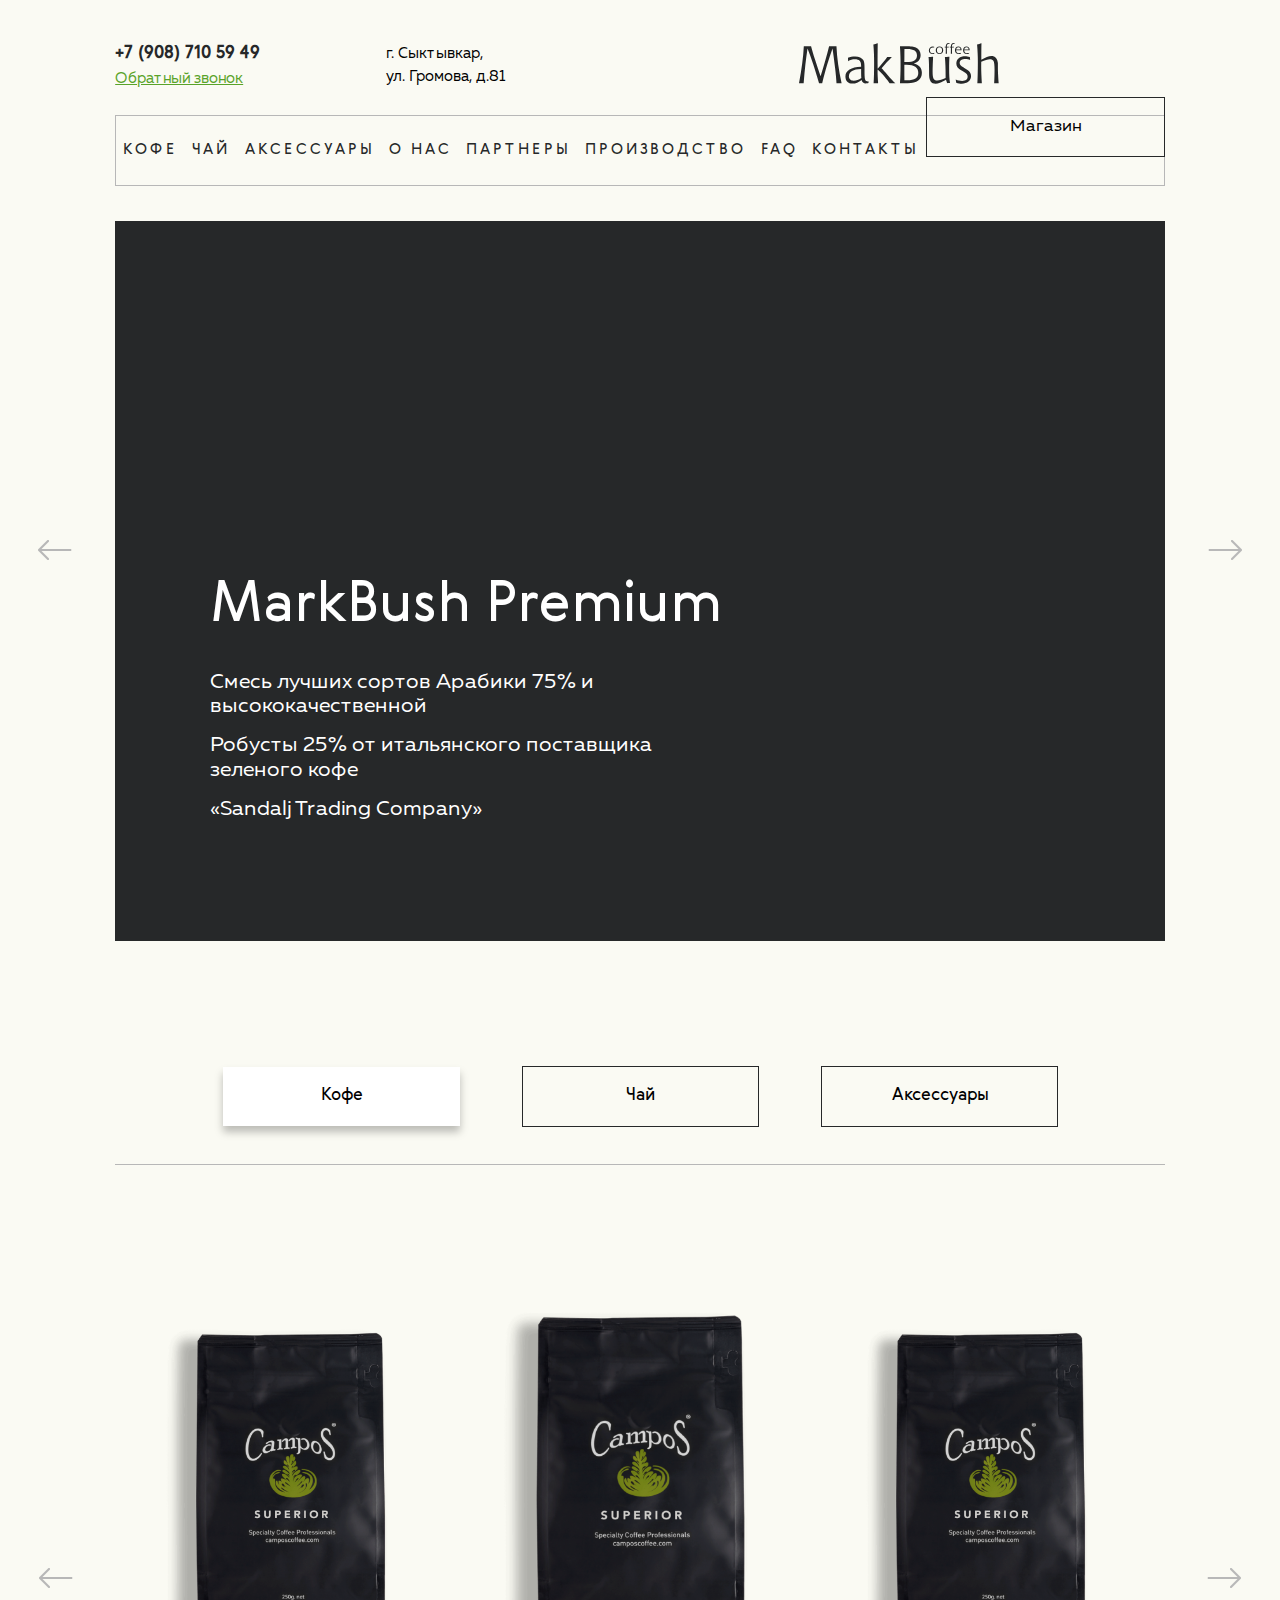
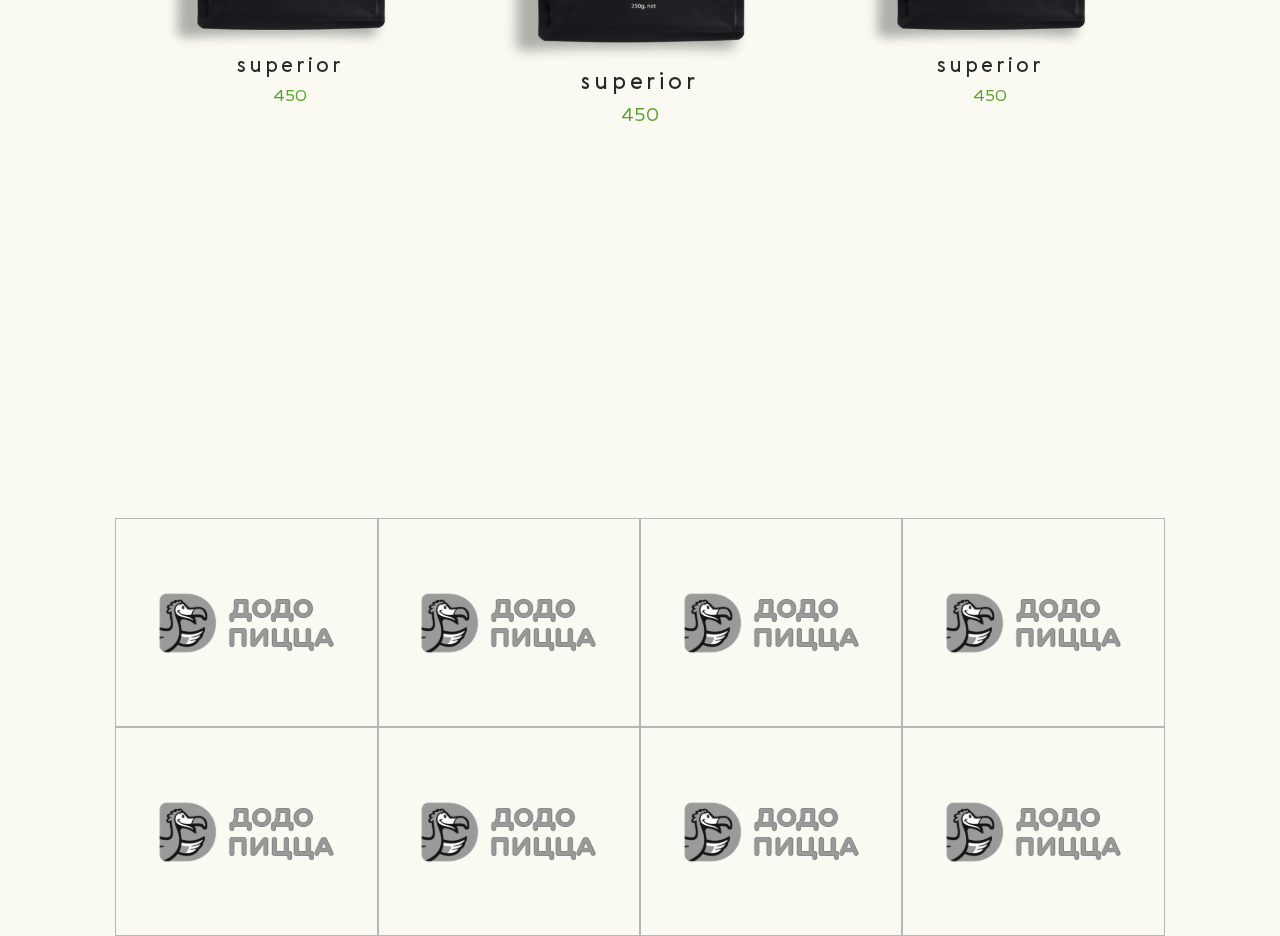
==== commit 1f7227eb: "did some thigs: buttons, arrows" ====
--- a/Coffee/index.html
+++ b/Coffee/index.html
@@ -99,167 +99,161 @@
             <div id="left-arrow" class="arrow arrow-left"></div>
             <div id="right-arrow" class="arrow arrow-right"></div>
           </div>
-          <!--<div class="features__description">
-            <h2>MarkBush Premium</h2>
-            <p>Смесь лучших сортов Арабики 75% и высококачественной</p> 
-            <p>Робусты 25% от итальянского поставщика зеленого кофе</p> 
-            <p>«Sandalj Trading Company»</p>
-          </div>-->
         </section>
+        
         <!--Goods-->
         <section class="goods">
           <div class="menu">
             <div class="menu__buttons">
-              <button class="source source-1 btn btn-coffee">Кофе</button>
+              <button class="source source-1 btn btn-coffee active">Кофе</button>
               <button class="source source-2 btn btn-tea">Чай</button>
               <button class="source source-3 btn btn-accessories">Аксессуары</button>
             </div>
           </div>
           <div class="cards">
             <div class="target target-1 cards__coffee">
-                <div class="cards-slider">
-                  <div class="cards-slider__item">
-                    <div class="items">
-                      <div class="items-img">
-                        <img src="img/main/Goods/Goods.png" alt="">
-                      </div>
-                      <div class="items-text">
-                        <p>superior</p>
-                        <span>450</span>
-                      </div>
-                    </div>
-                  </div>
-                  <div class="cards-slider__item">
-                    <div class="items">
-                      <div class="items-img">
-                        <img src="img/main/Goods/Goods.png" alt="">
-                      </div>
-                      <div class="items-text">
-                        <p>superior</p>
-                        <span>450</span>
-                      </div>
-                    </div>
-                  </div>
-                  <div class="cards-slider__item">
-                    <div class="items">
-                      <div class="items-img">
-                        <img src="img/main/Goods/Goods.png" alt="">
-                      </div>
-                      <div class="items-text">
-                        <p>superior</p>
-                        <span>450</span>
-                      </div>
-                    </div>
-                  </div>
-                  <div class="cards-slider__item">
-                    <div class="items">
-                      <div class="items-img">
-                        <img src="img/main/Goods/Goods.png" alt="">
-                      </div>
-                      <div class="items-text">
-                        <p>superior</p>
-                        <span>450</span>
-                      </div>
-                    </div>
-                  </div>
-                </div>
+              <div class="cards-slider">
+                <div class="cards-slider__item">
+                  <div class="items">
+                    <div class="items-img">
+                      <img src="img/main/Goods/Goods.png" alt="">
+                    </div>
+                    <div class="items-text">
+                      <p>superior</p>
+                      <span>450</span>
+                    </div>
+                  </div>
+                </div>
+                <div class="cards-slider__item">
+                  <div class="items">
+                    <div class="items-img">
+                      <img src="img/main/Goods/Goods.png" alt="">
+                    </div>
+                    <div class="items-text">
+                      <p>superior</p>
+                      <span>450</span>
+                    </div>
+                  </div>
+                </div>
+                <div class="cards-slider__item">
+                  <div class="items">
+                    <div class="items-img">
+                      <img src="img/main/Goods/Goods.png" alt="">
+                    </div>
+                    <div class="items-text">
+                      <p>superior</p>
+                      <span>450</span>
+                    </div>
+                  </div>
+                </div>
+                <div class="cards-slider__item">
+                  <div class="items">
+                    <div class="items-img">
+                      <img src="img/main/Goods/Goods.png" alt="">
+                    </div>
+                    <div class="items-text">
+                      <p>superior</p>
+                      <span>450</span>
+                    </div>
+                  </div>
+                </div>
+              </div>
             </div>
             <div class="target target-2 cards__tea">
-                <div class="cards-slider">
-                  <div class="cards-slider__item">
-                    <div class="items">
-                      <div class="items-img">
-                        <img src="img/main/Goods/Goods.png" alt="">
-                      </div>
-                      <div class="items-text">
-                        <p>superior</p>
-                        <span>450</span>
-                      </div>
-                    </div>
-                  </div>
-                  <div class="cards-slider__item">
-                    <div class="items">
-                      <div class="items-img">
-                        <img src="img/main/Goods/Goods.png" alt="">
-                      </div>
-                      <div class="items-text">
-                        <p>superior</p>
-                        <span>450</span>
-                      </div>
-                    </div>
-                  </div>
-                  <div class="cards-slider__item">
-                    <div class="items">
-                      <div class="items-img">
-                        <img src="img/main/Goods/Goods.png" alt="">
-                      </div>
-                      <div class="items-text">
-                        <p>superior</p>
-                        <span>450</span>
-                      </div>
-                    </div>
-                  </div>
-                  <div class="cards-slider__item">
-                    <div class="items">
-                      <div class="items-img">
-                        <img src="img/main/Goods/Goods.png" alt="">
-                      </div>
-                      <div class="items-text">
-                        <p>superior</p>
-                        <span>450</span>
-                      </div>
-                    </div>
-                  </div>
-                </div>
-
+              <div class="cards-slider">
+                <div class="cards-slider__item">
+                  <div class="items">
+                    <div class="items-img">
+                      <img src="img/main/Goods/Goods.png" alt="">
+                    </div>
+                    <div class="items-text">
+                      <p>superior</p>
+                      <span>450</span>
+                    </div>
+                  </div>
+                </div>
+                <div class="cards-slider__item">
+                  <div class="items">
+                    <div class="items-img">
+                      <img src="img/main/Goods/Goods.png" alt="">
+                    </div>
+                    <div class="items-text">
+                      <p>superior</p>
+                      <span>450</span>
+                    </div>
+                  </div>
+                </div>
+                <div class="cards-slider__item">
+                  <div class="items">
+                    <div class="items-img">
+                      <img src="img/main/Goods/Goods.png" alt="">
+                    </div>
+                    <div class="items-text">
+                      <p>superior</p>
+                      <span>450</span>
+                    </div>
+                  </div>
+                </div>
+                <div class="cards-slider__item">
+                  <div class="items">
+                    <div class="items-img">
+                      <img src="img/main/Goods/Goods.png" alt="">
+                    </div>
+                    <div class="items-text">
+                      <p>superior</p>
+                      <span>450</span>
+                    </div>
+                  </div>
+                </div>
+              </div>
             </div>
             <div class="target target-3 cards__accessories">
-                <div class="cards-slider">
-                  <div class="cards-slider__item">
-                    <div class="items">
-                      <div class="items-img">
-                        <img src="img/main/Goods/Goods.png" alt="">
-                      </div>
-                      <div class="items-text">
-                        <p>superior</p>
-                        <span>450</span>
-                      </div>
-                    </div>
-                  </div>
-                  <div class="cards-slider__item">
-                    <div class="items">
-                      <div class="items-img">
-                        <img src="img/main/Goods/Goods.png" alt="">
-                      </div>
-                      <div class="items-text">
-                        <p>superior</p>
-                        <span>450</span>
-                      </div>
-                    </div>
-                  </div>
-                  <div class="cards-slider__item">
-                    <div class="items">
-                      <div class="items-img">
-                        <img src="img/main/Goods/Goods.png" alt="">
-                      </div>
-                      <div class="items-text">
-                        <p>superior</p>
-                        <span>450</span>
-                      </div>
-                    </div>
-                  </div>
-                  <div class="cards-slider__item">
-                    <div class="items">
-                      <div class="items-img">
-                        <img src="img/main/Goods/Goods.png" alt="">
-                      </div>
-                      <div class="items-text">
-                        <p>superior</p>
-                        <span>450</span>
-                      </div>
-                    </div>
-                  </div>
-                </div>
+              <div class="cards-slider">
+                <div class="cards-slider__item">
+                  <div class="items">
+                    <div class="items-img">
+                      <img src="img/main/Goods/Goods.png" alt="">
+                    </div>
+                    <div class="items-text">
+                      <p>superior</p>
+                      <span>450</span>
+                    </div>
+                  </div>
+                </div>
+                <div class="cards-slider__item">
+                  <div class="items">
+                    <div class="items-img">
+                      <img src="img/main/Goods/Goods.png" alt="">
+                    </div>
+                    <div class="items-text">
+                      <p>superior</p>
+                      <span>450</span>
+                    </div>
+                  </div>
+                </div>
+                <div class="cards-slider__item">
+                  <div class="items">
+                    <div class="items-img">
+                      <img src="img/main/Goods/Goods.png" alt="">
+                    </div>
+                    <div class="items-text">
+                      <p>superior</p>
+                      <span>450</span>
+                    </div>
+                  </div>
+                </div>
+                <div class="cards-slider__item">
+                  <div class="items">
+                    <div class="items-img">
+                      <img src="img/main/Goods/Goods.png" alt="">
+                    </div>
+                    <div class="items-text">
+                      <p>superior</p>
+                      <span>450</span>
+                    </div>
+                  </div>
+                </div>
+              </div>
             </div>
           </div>
         </section>
@@ -296,7 +290,7 @@
       $(document).ready(function() {
         $('.cards-slider').slick({
           centerMode: true,
-          centerPadding: '6rem',
+          centerPadding: '0',
           slidesToShow: 3,
           responsive: [
           {
@@ -304,7 +298,7 @@
             settings: {
               arrows: false,
               centerMode: true,
-              centerPadding: '1rem',
+              centerPadding: '0',
               slidesToShow: 2
             }
           },
@@ -313,7 +307,7 @@
             settings: {
               arrows: false,
               centerMode: true,
-              centerPadding: '1rem',
+              centerPadding: '0',
               slidesToShow: 1
             }
           }
@@ -321,5 +315,12 @@
         });
       });
     </script>
+    <script>
+      /*Goods__Menu*/
+      $('.source').on('click', function(){
+        $('.source').removeClass('active');
+        $(this).addClass('active')
+      });
+    </script>
   </body>
 </html>--- a/Coffee/css/styleCoffee.css
+++ b/Coffee/css/styleCoffee.css
@@ -181,7 +181,7 @@
 .features,
 .wrap {
   height: calc(80vh);
-  position: relative;
+  /*position: relative;*/
   width: 100%;
   background-color: #262829;
   margin-bottom: 12.4rem;
@@ -200,8 +200,8 @@
 .features .arrow-left,
 .wrap .arrow-left {
   position: absolute;
-  top: 50%;
-  left: 0;
+  top: 60%;
+  left: 3%;
   background: url(../img/main/Goods/LeftArrow.png) center no-repeat;
 }
 .features .arrow-left:hover,
@@ -211,8 +211,8 @@
 .features .arrow-right,
 .wrap .arrow-right {
   position: absolute;
-  top: 50%;
-  right: 0;
+  top: 60%;
+  right: 3%;
   background: url(../img/main/Goods/RightArrow.png) center no-repeat;
 }
 .features .arrow-right:hover,
@@ -307,6 +307,7 @@
   font-size: 1.7rem;
   padding: 1.9rem 5.2rem 2rem 5.3rem;
   position: relative;
+  outline: none;
 }
 .menu__buttons {
   padding-bottom: 3rem;
@@ -353,12 +354,26 @@
   background: url("../img/main/Goods/Vector.svg") no-repeat;
   z-index: -1;
 }
-.menu__buttons button:hover {
+.menu__buttons button.active {
   border: none;
   background-color: #FFFFFF;
   -webkit-box-shadow: 0rem 0.6rem 0.8rem 0rem rgba(0, 0, 0, 0.25);
           box-shadow: 0rem 0.6rem 0.8rem 0rem rgba(0, 0, 0, 0.25);
 }
+.menu__buttons button.selected {
+  border: none;
+  background-color: #FFFFFF;
+  -webkit-box-shadow: 0rem 0.6rem 0.8rem 0rem rgba(0, 0, 0, 0.25);
+          box-shadow: 0rem 0.6rem 0.8rem 0rem rgba(0, 0, 0, 0.25);
+}
+.menu__buttons button:visited,
+.menu__buttons button:hover,
+.menu__buttons button:active {
+  border: none;
+  background-color: #FFFFFF;
+  -webkit-box-shadow: 0rem 0.6rem 0.8rem 0rem rgba(0, 0, 0, 0.25);
+          box-shadow: 0rem 0.6rem 0.8rem 0rem rgba(0, 0, 0, 0.25);
+}
 .menu__buttons button:hover:before {
   z-index: 1;
 }
@@ -378,12 +393,14 @@
   display: -ms-flexbox;
   display: flex;
   height: 100%;
+  background-color: red;
 }
 .cards__accessories {
   display: -webkit-box;
   display: -ms-flexbox;
   display: flex;
   height: 100%;
+  background-color: black;
 }
 .slick-center {
   -webkit-transform: scale(1.1);
